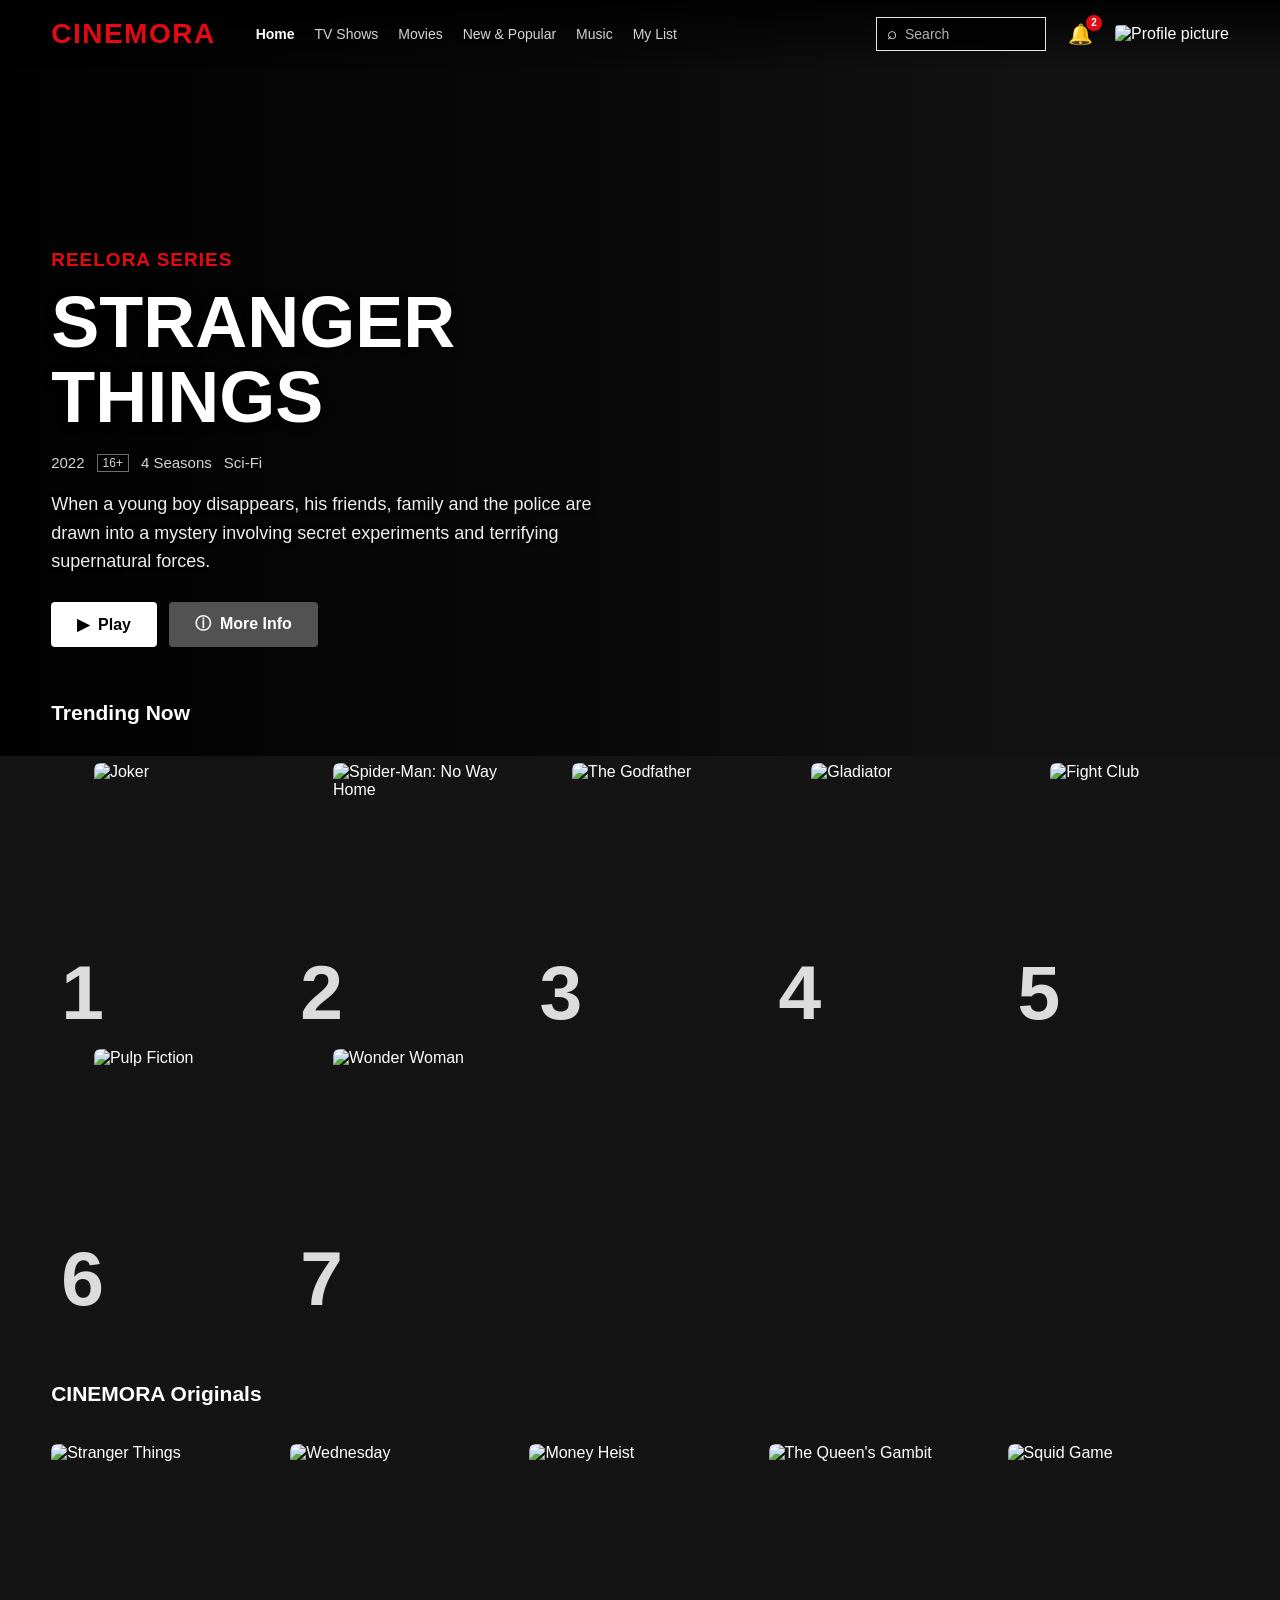
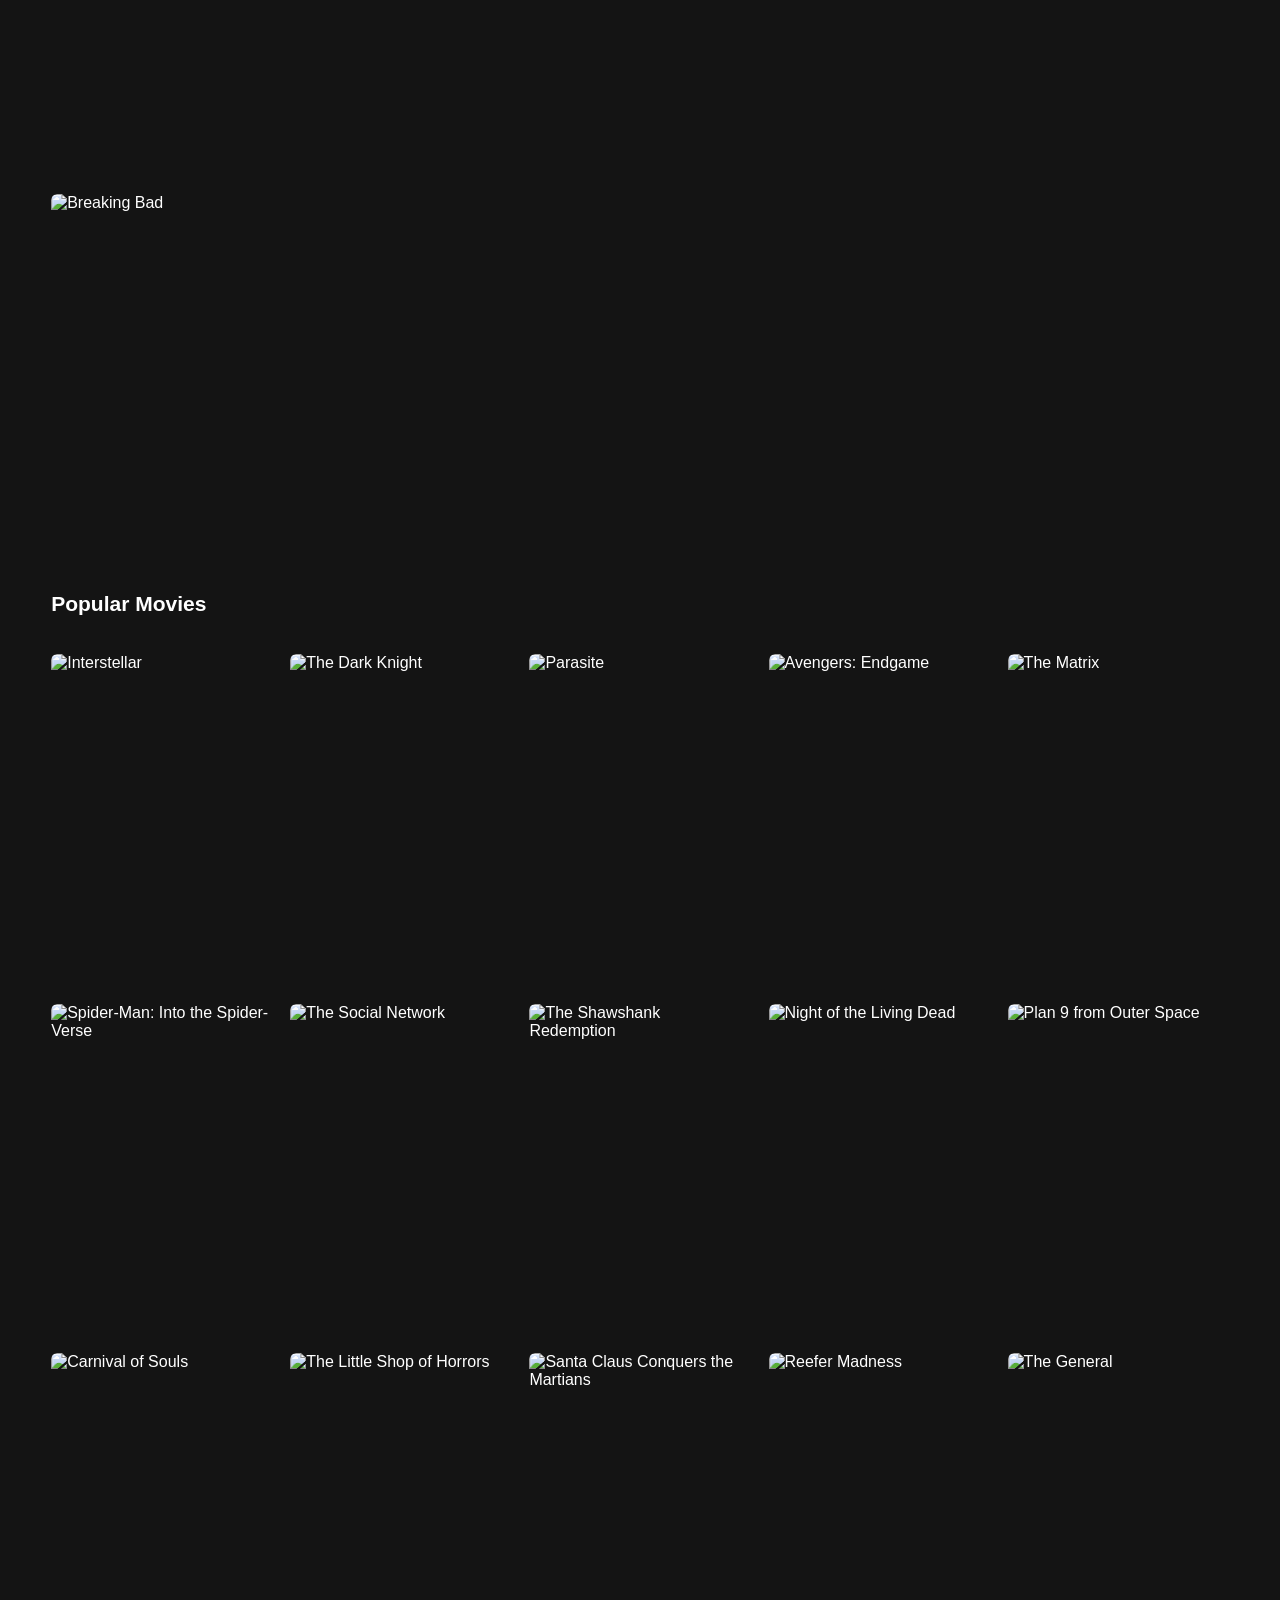
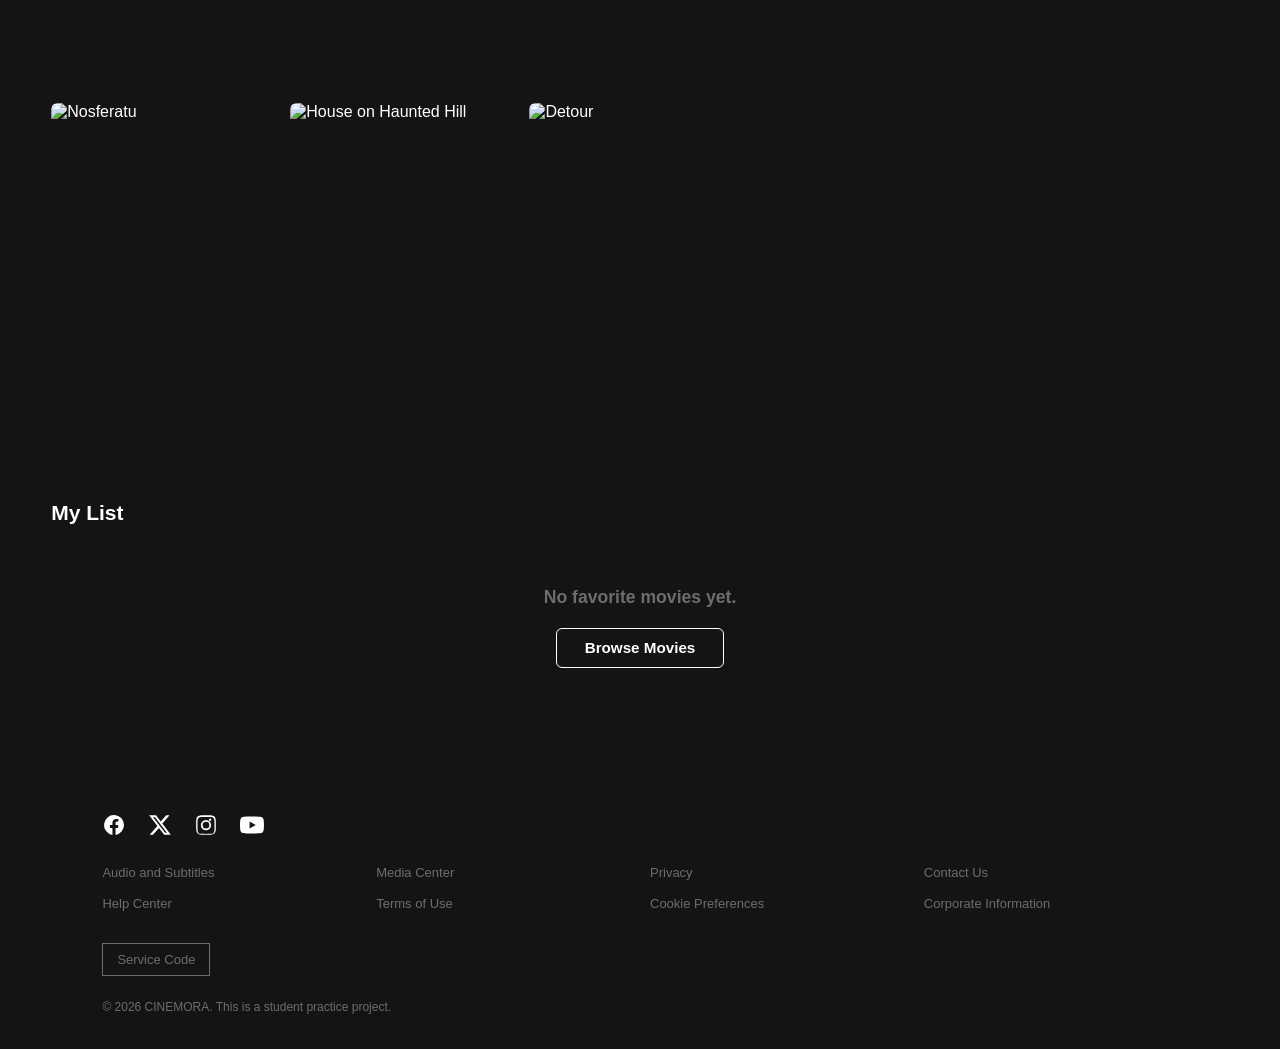
==== index.html @ 4f48812d "Reelora" ====
<!DOCTYPE html>
<html lang="en">
<head>
    <meta charset="UTF-8">
    <meta name="viewport" content="width=device-width, initial-scale=1.0">

    <title>Reelora - Watch TV Shows Online</title>

    <link rel="icon" href="data:image/svg+xml,<svg xmlns='http://www.w3.org/2000/svg' viewBox='0 0 64 64'><rect width='64' height='64' rx='8' fill='%23E50914'/><text x='32' y='46' font-family='Arial,Helvetica,sans-serif' font-size='42' font-weight='bold' fill='%23FFFFFF' text-anchor='middle'>C</text></svg>">
    <link rel="stylesheet" href="assets/css/style.css">
</head>
<body>

    <!-- NAVBAR -->
    <header class="navbar" id="navbar">

        <button class="hamburger" id="hamburger" aria-label="Open menu">&#x2630;</button>

        <a href="index.html" class="logo">
            <span class="logo-name" data-brand="name"></span>
        </a>

        <nav class="nav-links" id="nav-links">
            <a href="#" class="active">Home</a>
            <a href="#tv-shows">TV Shows</a>
            <a href="#movies">Movies</a>
            <a href="#popular">New &amp; Popular</a>
            <a href="music.html">Music</a>
            <a href="favorites.html">My List</a>
        </nav>

        <div class="nav-right">

            <div class="search-box">
                <span>&#x2315;</span>
                <input type="text" placeholder="Search">
            </div>

            <a href="notifications.html" class="icon-btn" id="bell" aria-label="Notifications" title="Notifications">&#x1F514;<span class="notif-dot" hidden></span></a>

            <div class="profile">
                <img src="https://i.pravatar.cc/56?img=12" alt="Profile picture">

                <div class="profile-menu">
                    <div class="profile-name"></div>

                    <a href="profiles.html">Manage Profiles</a>
                    <a href="account.html">Account</a>
                    <a href="#">Help Center</a>
                    <a href="profiles.html?signout=1">Sign Out</a>
                </div>
            </div>

        </div>

    </header>


    <!-- HERO -->
    <section class="hero" style="background-image:
        linear-gradient(to right, rgba(0,0,0,0.95) 0%, rgba(0,0,0,0.6) 45%, rgba(0,0,0,0.1) 80%),
        linear-gradient(to top, #141414 0%, transparent 40%),
        url('https://image.tmdb.org/t/p/original/56v2KjBlU4XaOv9rVYEQypROD7P.jpg');">

        <div class="hero-content">

            <p class="badge">REELORA SERIES</p>

            <h1>STRANGER THINGS</h1>

            <p class="hero-info">
                <span>2022</span>
                <span class="age-chip">16+</span>
                <span>4 Seasons</span>
                <span>Sci-Fi</span>
            </p>

            <p class="hero-description">
                When a young boy disappears, his friends, family and the police
                are drawn into a mystery involving secret experiments and
                terrifying supernatural forces.
            </p>

            <div class="hero-buttons">
                <button class="btn-play" data-id="66732" data-type="tv" data-slug="stranger-things">&#x25B6;&nbsp; Play</button>
                <button class="btn-more" data-id="66732" data-type="tv" data-slug="stranger-things">&#x24D8;&nbsp; More Info</button>
            </div>

        </div>

    </section>


    <!-- CONTENT -->
    <main class="main-content">

        <!-- TRENDING -->
        <section class="movie-section" id="popular">
            <h2>Trending Now</h2>

            <div class="movie-row">
                <div class="rank-card">
                    <span class="rank">1</span>
                    <div class="movie-card" data-id="475557" data-type="movie" data-slug="joker">
                        <img src="https://image.tmdb.org/t/p/w500/udDclJoHjfjb8Ekgsd4FDteOkCU.jpg" alt="Joker">
                        <div class="card-overlay">
                            <div class="card-buttons">
                                <button class="mini-play">&#x25B6;</button>
                                <button class="mini-plus">+</button>
                                <button class="mini-info">&#x24D8;</button>
                            </div>
                            <h4>Joker</h4>
                            <p class="card-meta">2019 &nbsp;&#x00B7;&nbsp; Crime / Drama</p>
                        </div>
                    </div>
                </div>

                <div class="rank-card">
                    <span class="rank">2</span>
                    <div class="movie-card" data-id="634649" data-type="movie" data-slug="spider-man-no-way-home">
                        <img src="https://image.tmdb.org/t/p/w500/1g0dhYtq4irTY1GPXvft6k4YLjm.jpg" alt="Spider-Man: No Way Home">
                        <div class="card-overlay">
                            <div class="card-buttons">
                                <button class="mini-play">&#x25B6;</button>
                                <button class="mini-plus">+</button>
                                <button class="mini-info">&#x24D8;</button>
                            </div>
                            <h4>Spider-Man: No Way Home</h4>
                            <p class="card-meta">2021 &nbsp;&#x00B7;&nbsp; Action / Adventure</p>
                        </div>
                    </div>
                </div>

                <div class="rank-card">
                    <span class="rank">3</span>
                    <div class="movie-card" data-id="238" data-type="movie" data-slug="the-godfather">
                        <img src="https://image.tmdb.org/t/p/w500/3bhkrj58Vtu7enYsRolD1fZdja1.jpg" alt="The Godfather">
                        <div class="card-overlay">
                            <div class="card-buttons">
                                <button class="mini-play">&#x25B6;</button>
                                <button class="mini-plus">+</button>
                                <button class="mini-info">&#x24D8;</button>
                            </div>
                            <h4>The Godfather</h4>
                            <p class="card-meta">1972 &nbsp;&#x00B7;&nbsp; Crime / Drama</p>
                        </div>
                    </div>
                </div>

                <div class="rank-card">
                    <span class="rank">4</span>
                    <div class="movie-card" data-id="98" data-type="movie" data-slug="gladiator">
                        <img src="https://image.tmdb.org/t/p/w500/ty8TGRuvJLPUmAR1H1nRIsgwvim.jpg" alt="Gladiator">
                        <div class="card-overlay">
                            <div class="card-buttons">
                                <button class="mini-play">&#x25B6;</button>
                                <button class="mini-plus">+</button>
                                <button class="mini-info">&#x24D8;</button>
                            </div>
                            <h4>Gladiator</h4>
                            <p class="card-meta">2000 &nbsp;&#x00B7;&nbsp; Action / Drama</p>
                        </div>
                    </div>
                </div>

                <div class="rank-card">
                    <span class="rank">5</span>
                    <div class="movie-card" data-id="550" data-type="movie" data-slug="fight-club">
                        <img src="https://image.tmdb.org/t/p/w500/pB8BM7pdSp6B6Ih7QZ4DrQ3PmJK.jpg" alt="Fight Club">
                        <div class="card-overlay">
                            <div class="card-buttons">
                                <button class="mini-play">&#x25B6;</button>
                                <button class="mini-plus">+</button>
                                <button class="mini-info">&#x24D8;</button>
                            </div>
                            <h4>Fight Club</h4>
                            <p class="card-meta">1999 &nbsp;&#x00B7;&nbsp; Drama</p>
                        </div>
                    </div>
                </div>

                <div class="rank-card">
                    <span class="rank">6</span>
                    <div class="movie-card" data-id="680" data-type="movie" data-slug="pulp-fiction">
                        <img src="https://image.tmdb.org/t/p/w500/d5iIlFn5s0ImszYzBPb8JPIfbXD.jpg" alt="Pulp Fiction">
                        <div class="card-overlay">
                            <div class="card-buttons">
                                <button class="mini-play">&#x25B6;</button>
                                <button class="mini-plus">+</button>
                                <button class="mini-info">&#x24D8;</button>
                            </div>
                            <h4>Pulp Fiction</h4>
                            <p class="card-meta">1994 &nbsp;&#x00B7;&nbsp; Crime / Drama</p>
                        </div>
                    </div>
                </div>

                <div class="rank-card">
                    <span class="rank">7</span>
                    <div class="movie-card" data-id="141052" data-type="movie" data-slug="wonder-woman">
                        <img src="https://image.tmdb.org/t/p/w500/8UlWHLMpgZm9bx6QYh0NFoq67TZ.jpg" alt="Wonder Woman">
                        <div class="card-overlay">
                            <div class="card-buttons">
                                <button class="mini-play">&#x25B6;</button>
                                <button class="mini-plus">+</button>
                                <button class="mini-info">&#x24D8;</button>
                            </div>
                            <h4>Wonder Woman</h4>
                            <p class="card-meta">2017 &nbsp;&#x00B7;&nbsp; Action / Adventure</p>
                        </div>
                    </div>
                </div>
            </div>
        </section>


        <!-- ORIGINALS -->
        <section class="movie-section" id="tv-shows">
            <h2 data-brand="originals"></h2>

            <div class="movie-row">
                <div class="movie-card" data-id="66732" data-type="tv" data-slug="stranger-things">
                    <img src="https://image.tmdb.org/t/p/w500/x2LSRK2Cm7MZhjluni1msVJ3wDF.jpg" alt="Stranger Things">
                    <div class="card-overlay">
                        <div class="card-buttons">
                            <button class="mini-play">&#x25B6;</button>
                            <button class="mini-plus">+</button>
                            <button class="mini-info">&#x24D8;</button>
                        </div>
                        <h4>Stranger Things</h4>
                        <p class="card-meta">Teenage friends discover secrets and monsters in 80s Hawkins.</p>
                    </div>
                </div>

                <div class="movie-card" data-id="119051" data-type="tv" data-slug="wednesday">
                    <img src="https://image.tmdb.org/t/p/w500/9PFonBhy4cQy7Jz20NpMygczOkv.jpg" alt="Wednesday">
                    <div class="card-overlay">
                        <div class="card-buttons">
                            <button class="mini-play">&#x25B6;</button>
                            <button class="mini-plus">+</button>
                            <button class="mini-info">&#x24D8;</button>
                        </div>
                        <h4>Wednesday</h4>
                        <p class="card-meta">Wednesday Addams investigates supernatural mysteries at Nevermore.</p>
                    </div>
                </div>

                <div class="movie-card" data-id="71446" data-type="tv" data-slug="money-heist">
                    <img src="https://image.tmdb.org/t/p/w500/reEMJA1uzscCbkpeRJeTT2bjqUp.jpg" alt="Money Heist">
                    <div class="card-overlay">
                        <div class="card-buttons">
                            <button class="mini-play">&#x25B6;</button>
                            <button class="mini-plus">+</button>
                            <button class="mini-info">&#x24D8;</button>
                        </div>
                        <h4>Money Heist</h4>
                        <p class="card-meta">A criminal mastermind plans the heist of the century.</p>
                    </div>
                </div>

                <div class="movie-card" data-id="82826" data-type="tv" data-slug="the-queens-gambit">
                    <img src="https://image.tmdb.org/t/p/w500/zU0htwkhNvBQdVSIKB9s6hgVeFK.jpg" alt="The Queen's Gambit">
                    <div class="card-overlay">
                        <div class="card-buttons">
                            <button class="mini-play">&#x25B6;</button>
                            <button class="mini-plus">+</button>
                            <button class="mini-info">&#x24D8;</button>
                        </div>
                        <h4>The Queen's Gambit</h4>
                        <p class="card-meta">A chess prodigy rises to fame while battling addiction.</p>
                    </div>
                </div>

                <div class="movie-card" data-id="93405" data-type="tv" data-slug="squid-game">
                    <img src="https://image.tmdb.org/t/p/w500/dDlEmu3EZ0Pgg93K2SVNLCjCSvE.jpg" alt="Squid Game">
                    <div class="card-overlay">
                        <div class="card-buttons">
                            <button class="mini-play">&#x25B6;</button>
                            <button class="mini-plus">+</button>
                            <button class="mini-info">&#x24D8;</button>
                        </div>
                        <h4>Squid Game</h4>
                        <p class="card-meta">Desperate players risk everything in deadly children's games.</p>
                    </div>
                </div>

                <div class="movie-card" data-id="1396" data-type="tv" data-slug="breaking-bad">
                    <img src="https://image.tmdb.org/t/p/w500/ggFHVNu6YYI5L9pCfOacjizRGt.jpg" alt="Breaking Bad">
                    <div class="card-overlay">
                        <div class="card-buttons">
                            <button class="mini-play">&#x25B6;</button>
                            <button class="mini-plus">+</button>
                            <button class="mini-info">&#x24D8;</button>
                        </div>
                        <h4>Breaking Bad</h4>
                        <p class="card-meta">A chemistry teacher turns to cooking crystal meth.</p>
                    </div>
                </div>
            </div>
        </section>


        <!-- MOVIES -->
        <section class="movie-section" id="movies">
            <h2>Popular Movies</h2>

            <div class="movie-row">
                <div class="movie-card" data-id="157336" data-type="movie" data-slug="interstellar">
                    <img src="https://image.tmdb.org/t/p/w500/gEU2QniE6E77NI6lCU6MxlNBvIx.jpg" alt="Interstellar">
                    <div class="card-overlay">
                        <div class="card-buttons">
                            <button class="mini-play">&#x25B6;</button>
                            <button class="mini-plus">+</button>
                            <button class="mini-info">&#x24D8;</button>
                        </div>
                        <h4>Interstellar</h4>
                        <p class="card-meta">2014 &nbsp;&#x00B7;&nbsp; Sci-Fi / Drama</p>
                    </div>
                </div>

                <div class="movie-card" data-id="155" data-type="movie" data-slug="the-dark-knight">
                    <img src="https://image.tmdb.org/t/p/w500/qJ2tW6WMUDux911r6m7haRef0WH.jpg" alt="The Dark Knight">
                    <div class="card-overlay">
                        <div class="card-buttons">
                            <button class="mini-play">&#x25B6;</button>
                            <button class="mini-plus">+</button>
                            <button class="mini-info">&#x24D8;</button>
                        </div>
                        <h4>The Dark Knight</h4>
                        <p class="card-meta">2008 &nbsp;&#x00B7;&nbsp; Action / Crime</p>
                    </div>
                </div>

                <div class="movie-card" data-id="496243" data-type="movie" data-slug="parasite">
                    <img src="https://image.tmdb.org/t/p/w500/7IiTTgloJzvGI1TAYymCfbfl3vT.jpg" alt="Parasite">
                    <div class="card-overlay">
                        <div class="card-buttons">
                            <button class="mini-play">&#x25B6;</button>
                            <button class="mini-plus">+</button>
                            <button class="mini-info">&#x24D8;</button>
                        </div>
                        <h4>Parasite</h4>
                        <p class="card-meta">2019 &nbsp;&#x00B7;&nbsp; Thriller / Comedy</p>
                    </div>
                </div>

                <div class="movie-card" data-id="299534" data-type="movie" data-slug="avengers-endgame">
                    <img src="https://image.tmdb.org/t/p/w500/or06FN3Dka5tukK1e9sl16pB3iy.jpg" alt="Avengers: Endgame">
                    <div class="card-overlay">
                        <div class="card-buttons">
                            <button class="mini-play">&#x25B6;</button>
                            <button class="mini-plus">+</button>
                            <button class="mini-info">&#x24D8;</button>
                        </div>
                        <h4>Avengers: Endgame</h4>
                        <p class="card-meta">2019 &nbsp;&#x00B7;&nbsp; Action / Adventure</p>
                    </div>
                </div>

                <div class="movie-card" data-id="603" data-type="movie" data-slug="the-matrix">
                    <img src="https://image.tmdb.org/t/p/w500/f89U3ADr1oiB1s9GkdPOEpXUk5H.jpg" alt="The Matrix">
                    <div class="card-overlay">
                        <div class="card-buttons">
                            <button class="mini-play">&#x25B6;</button>
                            <button class="mini-plus">+</button>
                            <button class="mini-info">&#x24D8;</button>
                        </div>
                        <h4>The Matrix</h4>
                        <p class="card-meta">1999 &nbsp;&#x00B7;&nbsp; Sci-Fi / Action</p>
                    </div>
                </div>

                <div class="movie-card" data-id="324857" data-type="movie" data-slug="spider-man-into-the-spider-verse">
                    <img src="https://image.tmdb.org/t/p/w500/iiZZdoQBEYBv6id8su7ImL0oCbD.jpg" alt="Spider-Man: Into the Spider-Verse">
                    <div class="card-overlay">
                        <div class="card-buttons">
                            <button class="mini-play">&#x25B6;</button>
                            <button class="mini-plus">+</button>
                            <button class="mini-info">&#x24D8;</button>
                        </div>
                        <h4>Spider-Man: Into the Spider-Verse</h4>
                        <p class="card-meta">2018 &nbsp;&#x00B7;&nbsp; Animation</p>
                    </div>
                </div>

                <div class="movie-card" data-id="37799" data-type="movie" data-slug="the-social-network">
                    <img src="https://image.tmdb.org/t/p/w500/n0ybibhJtQ5icDqTp8eRytcIHJx.jpg" alt="The Social Network">
                    <div class="card-overlay">
                        <div class="card-buttons">
                            <button class="mini-play">&#x25B6;</button>
                            <button class="mini-plus">+</button>
                            <button class="mini-info">&#x24D8;</button>
                        </div>
                        <h4>The Social Network</h4>
                        <p class="card-meta">2010 &nbsp;&#x00B7;&nbsp; Drama</p>
                    </div>
                </div>

                <div class="movie-card" data-id="278" data-type="movie" data-slug="the-shawshank-redemption">
                    <img src="https://image.tmdb.org/t/p/w500/q6y0Go1tsGEsmtFryDOJo3dEmqu.jpg" alt="The Shawshank Redemption">
                    <div class="card-overlay">
                        <div class="card-buttons">
                            <button class="mini-play">&#x25B6;</button>
                            <button class="mini-plus">+</button>
                            <button class="mini-info">&#x24D8;</button>
                        </div>
                        <h4>The Shawshank Redemption</h4>
                        <p class="card-meta">1994 &nbsp;&#x00B7;&nbsp; Drama</p>
                    </div>
                </div>

                <div class="movie-card" data-type="movie" data-slug="night-of-the-living-dead" data-archive="notld_201610">
                    <img src="https://archive.org/services/img/notld_201610" alt="Night of the Living Dead">
                    <div class="card-overlay">
                        <div class="card-buttons">
                            <button class="mini-play">&#x25B6;</button>
                            <button class="mini-plus">+</button>
                            <button class="mini-info">&#x24D8;</button>
                        </div>
                        <h4>Night of the Living Dead</h4>
                        <p class="card-meta">1968 &nbsp;&#x00B7;&nbsp; Horror</p>
                    </div>
                </div>

                <div class="movie-card" data-type="movie" data-slug="plan-9-from-outer-space" data-archive="plan-9-from-outer-space_zomboo">
                    <img src="https://archive.org/services/img/plan-9-from-outer-space_zomboo" alt="Plan 9 from Outer Space">
                    <div class="card-overlay">
                        <div class="card-buttons">
                            <button class="mini-play">&#x25B6;</button>
                            <button class="mini-plus">+</button>
                            <button class="mini-info">&#x24D8;</button>
                        </div>
                        <h4>Plan 9 from Outer Space</h4>
                        <p class="card-meta">1959 &nbsp;&#x00B7;&nbsp; Horror / Sci-Fi</p>
                    </div>
                </div>

                <div class="movie-card" data-type="movie" data-slug="carnival-of-souls" data-archive="CarnivalOfSouls720p1962">
                    <img src="https://archive.org/services/img/CarnivalOfSouls720p1962" alt="Carnival of Souls">
                    <div class="card-overlay">
                        <div class="card-buttons">
                            <button class="mini-play">&#x25B6;</button>
                            <button class="mini-plus">+</button>
                            <button class="mini-info">&#x24D8;</button>
                        </div>
                        <h4>Carnival of Souls</h4>
                        <p class="card-meta">1962 &nbsp;&#x00B7;&nbsp; Horror</p>
                    </div>
                </div>

                <div class="movie-card" data-type="movie" data-slug="little-shop-of-horrors" data-archive="TheLittleShopOfHorrors1960_765">
                    <img src="https://archive.org/services/img/TheLittleShopOfHorrors1960_765" alt="The Little Shop of Horrors">
                    <div class="card-overlay">
                        <div class="card-buttons">
                            <button class="mini-play">&#x25B6;</button>
                            <button class="mini-plus">+</button>
                            <button class="mini-info">&#x24D8;</button>
                        </div>
                        <h4>The Little Shop of Horrors</h4>
                        <p class="card-meta">1960 &nbsp;&#x00B7;&nbsp; Comedy / Horror</p>
                    </div>
                </div>

                <div class="movie-card" data-type="movie" data-slug="santa-claus-conquers-the-martians" data-archive="santa-claus-conquers-the-martians-1964-by-nicholas-webster">
                    <img src="https://archive.org/services/img/santa-claus-conquers-the-martians-1964-by-nicholas-webster" alt="Santa Claus Conquers the Martians">
                    <div class="card-overlay">
                        <div class="card-buttons">
                            <button class="mini-play">&#x25B6;</button>
                            <button class="mini-plus">+</button>
                            <button class="mini-info">&#x24D8;</button>
                        </div>
                        <h4>Santa Claus Conquers the Martians</h4>
                        <p class="card-meta">1964 &nbsp;&#x00B7;&nbsp; Comedy / Sci-Fi</p>
                    </div>
                </div>

                <div class="movie-card" data-type="movie" data-slug="reefer-madness" data-archive="reefer-madness-1936-by-louis-j.-gasnier">
                    <img src="https://archive.org/services/img/reefer-madness-1936-by-louis-j.-gasnier" alt="Reefer Madness">
                    <div class="card-overlay">
                        <div class="card-buttons">
                            <button class="mini-play">&#x25B6;</button>
                            <button class="mini-plus">+</button>
                            <button class="mini-info">&#x24D8;</button>
                        </div>
                        <h4>Reefer Madness</h4>
                        <p class="card-meta">1936 &nbsp;&#x00B7;&nbsp; Drama</p>
                    </div>
                </div>

                <div class="movie-card" data-type="movie" data-slug="the-general" data-archive="TheGeneral720p1926">
                    <img src="https://archive.org/services/img/TheGeneral720p1926" alt="The General">
                    <div class="card-overlay">
                        <div class="card-buttons">
                            <button class="mini-play">&#x25B6;</button>
                            <button class="mini-plus">+</button>
                            <button class="mini-info">&#x24D8;</button>
                        </div>
                        <h4>The General</h4>
                        <p class="card-meta">1926 &nbsp;&#x00B7;&nbsp; Comedy / Action</p>
                    </div>
                </div>

                <div class="movie-card" data-type="movie" data-slug="nosferatu" data-archive="nosferatu_201907">
                    <img src="https://archive.org/services/img/nosferatu_201907" alt="Nosferatu">
                    <div class="card-overlay">
                        <div class="card-buttons">
                            <button class="mini-play">&#x25B6;</button>
                            <button class="mini-plus">+</button>
                            <button class="mini-info">&#x24D8;</button>
                        </div>
                        <h4>Nosferatu</h4>
                        <p class="card-meta">1922 &nbsp;&#x00B7;&nbsp; Horror</p>
                    </div>
                </div>

                <div class="movie-card" data-type="movie" data-slug="house-on-haunted-hill" data-archive="houseonhauntedhill_201907">
                    <img src="https://archive.org/services/img/houseonhauntedhill_201907" alt="House on Haunted Hill">
                    <div class="card-overlay">
                        <div class="card-buttons">
                            <button class="mini-play">&#x25B6;</button>
                            <button class="mini-plus">+</button>
                            <button class="mini-info">&#x24D8;</button>
                        </div>
                        <h4>House on Haunted Hill</h4>
                        <p class="card-meta">1959 &nbsp;&#x00B7;&nbsp; Horror / Thriller</p>
                    </div>
                </div>

                <div class="movie-card" data-type="movie" data-slug="detour" data-archive="detour-1945_202310">
                    <img src="https://archive.org/services/img/detour-1945_202310" alt="Detour">
                    <div class="card-overlay">
                        <div class="card-buttons">
                            <button class="mini-play">&#x25B6;</button>
                            <button class="mini-plus">+</button>
                            <button class="mini-info">&#x24D8;</button>
                        </div>
                        <h4>Detour</h4>
                        <p class="card-meta">1945 &nbsp;&#x00B7;&nbsp; Film-Noir</p>
                    </div>
                </div>
            </div>
        </section>


        <!-- CONTINUE WATCHING -->
        <section class="movie-section" id="continue-watching" hidden>
            <h2>Continue Watching</h2>

            <div class="movie-row" id="continue-watching-row"></div>
        </section>


        <!-- MY LIST -->
        <section class="movie-section" id="my-list">
            <h2>My List</h2>

            <div class="movie-row" id="my-list-row" hidden></div>

            <div class="my-list-empty" id="my-list-empty" hidden>
                <p class="search-status">No favorite movies yet.</p>
                <a class="btn-browse" href="#">Browse Movies</a>
            </div>
        </section>


        <!-- SEARCH RESULTS -->
        <section class="movie-section" id="search-results" hidden>
            <h2>Search Results</h2>

            <div class="search-filters" id="search-filters" hidden></div>

            <div class="movie-row" id="search-results-row"></div>

            <div class="row-skeleton" id="search-skeleton" hidden></div>

            <div class="my-list-empty" id="search-empty" hidden>
                <span class="search-empty-icon">&#x1F50D;</span>
                <p class="search-status" id="search-status"></p>
                <p id="search-empty-hint">Try a different title or a shorter keyword.</p>
                <button class="btn-browse" id="search-clear" type="button">Clear Search</button>
            </div>
        </section>

    </main>


    <!-- MOVIE DETAILS -->
    <div class="modal-backdrop" id="modal" hidden>
        <div class="modal" role="dialog" aria-modal="true" aria-label="Movie details">

            <button class="modal-close" id="modal-close" aria-label="Close">&#x2715;</button>

            <div class="modal-hero" id="modal-hero">
                <img id="modal-backdrop" src="" alt="Movie backdrop">

                <div class="modal-hero-shade">
                    <h3 id="modal-title"></h3>
                    <div class="modal-actions">
                        <button class="btn-fav" id="modal-fav">&#x2661;&nbsp; My List</button>
                    </div>
                </div>
            </div>

            <div class="modal-status" id="modal-status" hidden>
                <div class="spinner"></div>
                <p>Loading movie details...</p>
            </div>

            <div class="modal-error" id="modal-error" hidden>
                <p>We could not load the movie details right now.</p>
                <button class="btn-retry" id="modal-retry">Try Again</button>
            </div>

            <div class="modal-body">
                <p class="modal-meta" id="modal-meta"></p>
                <p class="modal-description" id="modal-description"></p>

                <ul class="modal-facts">
                    <li><strong>Genre:</strong> <span id="modal-genre"></span></li>
                    <li><strong>Cast:</strong> <span id="modal-cast"></span></li>
                    <li><strong>Director:</strong> <span id="modal-director"></span></li>
                    <li><strong>Language:</strong> <span id="modal-language"></span></li>
                    <li><strong>Rating:</strong> <span id="modal-rating"></span></li>
                </ul>
            </div>

            <div class="trailer-section" id="trailer-section">
                <h4 class="trailer-title">Trailer</h4>

                <button class="trailer-box" id="trailer-box" type="button" aria-label="Play trailer">
                    <img class="trailer-poster" id="trailer-poster" src="" alt="Trailer preview">
                    <span class="trailer-play">&#x25B6;</span>
                    <span class="trailer-label">Play Trailer</span>
                </button>

                <iframe class="trailer-frame" id="trailer-frame"
                    src=""
                    allow="accelerometer; autoplay; clipboard-write; encrypted-media; gyroscope; picture-in-picture"
                    allowfullscreen>
                </iframe>

                <button class="btn-watch" id="watch-btn">&#x25B6;&nbsp; Watch Movie</button>
                <button class="btn-watch btn-comments" id="comments-btn">&#x1F4AC;&nbsp; Comments</button>
                <p class="player-unavailable" id="movie-unavailable" hidden>Full movie currently unavailable.</p>
            </div>

        </div>
    </div>

    <!-- MOVIE PLAYER -->
    <div class="player-backdrop" id="player" hidden>
        <div class="player-box">

            <div class="player-topbar">
                <button class="player-back" id="player-back" aria-label="Back to movie details">&#x2190;</button>
                <span class="player-title" id="player-title"></span>
                <button class="player-close" id="player-close" aria-label="Close player">&#x2715;</button>
            </div>

            <div class="player-stage">
                <video id="player-video" class="player-video" playsinline></video>

                <div class="player-controls" id="player-controls">
                    <button id="ctrl-play" class="player-btn" aria-label="Play or pause">&#x23F8;</button>
                    <span id="ctrl-time" class="player-time">0:00</span>
                    <input id="ctrl-seek" class="player-seek" type="range" value="0" min="0" max="100" step="0.1" aria-label="Seek">
                    <input id="ctrl-vol" class="player-vol" type="range" value="1" min="0" max="1" step="0.05" aria-label="Volume">
                    <button id="ctrl-mute" class="player-btn" aria-label="Mute">&#x1F50A;</button>
                    <button id="ctrl-full" class="player-btn" aria-label="Fullscreen">&#x26F6;</button>
                </div>

                <div class="player-unavailable" id="player-unavailable" hidden>
                    <p>Full movie currently unavailable.</p>
                </div>
            </div>

        </div>
    </div>


    <!-- FOOTER -->
    <footer class="footer">

        <div class="social-icons">
            <a href="#" aria-label="Facebook">
                <svg viewBox="0 0 24 24"><path d="M22 12a10 10 0 1 0-11.56 9.88v-6.99H7.9V12h2.54V9.8c0-2.5 1.49-3.89 3.77-3.89 1.09 0 2.23.2 2.23.2v2.46h-1.26c-1.24 0-1.63.77-1.63 1.56V12h2.78l-.44 2.89h-2.34v6.99A10 10 0 0 0 22 12z"/></svg>
            </a>
            <a href="#" aria-label="X">
                <svg viewBox="0 0 24 24"><path d="M18.24 2.25h3.31l-7.23 8.26L22.83 21.75h-6.66l-5.22-6.82-5.97 6.82H1.66l7.73-8.84L1.17 2.25h6.83l4.71 6.23 5.53-6.23zm-1.16 17.52h1.83L7.01 4.13H5.05l12.03 15.64z"/></svg>
            </a>
            <a href="#" aria-label="Instagram">
                <svg viewBox="0 0 24 24"><path d="M12 2.16c3.2 0 3.58.01 4.85.07 3.25.15 4.77 1.69 4.92 4.92.06 1.27.07 1.65.07 4.85s-.01 3.58-.07 4.85c-.15 3.23-1.66 4.77-4.92 4.92-1.27.06-1.65.07-4.85.07s-3.58-.01-4.85-.07c-3.26-.15-4.77-1.7-4.92-4.92C2.17 15.58 2.16 15.2 2.16 12s.01-3.58.07-4.85C2.38 3.92 3.9 2.38 7.15 2.23 8.42 2.17 8.8 2.16 12 2.16zm0 1.8c-3.15 0-3.5.01-4.74.07-2.43.11-3.55 1.23-3.66 3.66-.05 1.24-.07 1.59-.07 4.74s.02 3.5.07 4.74c.11 2.42 1.22 3.55 3.66 3.66 1.24.05 1.59.07 4.74.07s3.5-.02 4.74-.07c2.43-.11 3.55-1.23 3.66-3.66.05-1.24.07-1.59.07-4.74s-.02-3.5-.07-4.74c-.11-2.42-1.24-3.55-3.66-3.66zm0 3.06a5.13 5.13 0 1 1 0 10.26 5.13 5.13 0 0 1 0-10.26zm0 8.46a3.33 3.33 0 1 0 0-6.66 3.33 3.33 0 0 0 0 6.66zm5.34-8.67a1.2 1.2 0 1 1-2.4 0 1.2 1.2 0 0 1 2.4 0z"/></svg>
            </a>
            <a href="#" aria-label="YouTube">
                <svg viewBox="0 0 24 24"><path d="M23.5 6.19a3.02 3.02 0 0 0-2.12-2.14C19.5 3.55 12 3.55 12 3.55s-7.5 0-9.38.5A3.02 3.02 0 0 0 .5 6.19C0 8.07 0 12 0 12s0 3.93.5 5.81a3.02 3.02 0 0 0 2.12 2.14c1.88.5 9.38.5 9.38.5s7.5 0 9.38-.5a3.02 3.02 0 0 0 2.12-2.14C24 15.93 24 12 24 12s0-3.93-.5-5.81zM9.6 15.6V8.4l6.2 3.6-6.2 3.6z"/></svg>
            </a>
        </div>

        <div class="footer-links">
            <a href="#">Audio and Subtitles</a>
            <a href="#">Media Center</a>
            <a href="#">Privacy</a>
            <a href="#">Contact Us</a>
            <a href="#">Help Center</a>
            <a href="#">Terms of Use</a>
            <a href="#">Cookie Preferences</a>
            <a href="#">Corporate Information</a>
        </div>

        <button class="service-code">Service Code</button>

        <p class="copyright" data-brand="copyright"></p>

    </footer>


    <script src="assets/js/config.local.js"></script>
    <script src="assets/js/config.js"></script>
    <script src="assets/js/branding.js"></script>
    <script src="assets/js/api.js"></script>
    <script src="assets/js/archive.js"></script>
    <script src="assets/js/movies.js"></script>
    <script src="assets/js/favorites.js"></script>
    <script src="assets/js/continue.js"></script>
    <script src="assets/js/profile.js"></script>
    <script src="assets/js/main.js"></script>
</body>
</html>
---- assets/css/style.css ----
/* ============ VARIABLES & RESET ============ */

:root {
    --bg: #141414;
    --bg-soft: #181818;
    --bg-hover: #1f1f1f;
    --red: #e50914;
    --red-dark: #b20710;
    --text: #ffffff;
    --text-soft: #d5d5d5;
    --muted: #6d6d6e;
}

* {
    margin: 0;
    padding: 0;
    box-sizing: border-box;
}

html {
    scroll-behavior: smooth;
}

body {
    background-color: var(--bg);
    color: var(--text);
    font-family: 'Helvetica Neue', Helvetica, Arial, sans-serif;

    overflow-x: hidden;
}

a {
    text-decoration: none;
    color: inherit;
}

button {
    font-family: inherit;
    cursor: pointer;
}


/* ============ NAVBAR ============ */

.navbar {
    position: fixed;
    top: 0;
    left: 0;
    width: 100%;
    height: 68px;

    display: flex;
    align-items: center;
    gap: 30px;

    padding: 0 4%;

    background: linear-gradient(to bottom, rgba(0, 0, 0, 0.85), rgba(0, 0, 0, 0));
    transition: background-color 0.35s ease;

    z-index: 1000;
}

.navbar.scrolled {
    background-color: var(--bg);
    background-image: none;
}

.logo img {
    height: 30px;
    display: block;
}

.logo-name {
    font-size: 28px;
    font-weight: 800;
    line-height: 1;
    letter-spacing: 1.5px;
    color: #e50914;
    display: block;
    white-space: nowrap;
}

/* Hamburger */
.hamburger {
    display: none;

    border: none;
    background: none;

    color: var(--text);
    font-size: 26px;
    line-height: 1;
}


/* Nav links */

.nav-links {
    display: flex;
    align-items: center;
    gap: 20px;
    margin-left: 10px;
}

.nav-links a {
    font-size: 14px;
    color: var(--text-soft);
    transition: color 0.25s ease;
}

.nav-links a:hover,
.nav-links a.active {
    color: var(--text);
    font-weight: 600;
}


/* Right side */

.nav-right {
    display: flex;
    align-items: center;
    gap: 22px;

    margin-left: auto;
}

.search-box {
    display: flex;
    align-items: center;

    border: 1px solid rgba(255, 255, 255, 0.9);
    background-color: rgba(0, 0, 0, 0.75);

    padding: 6px 10px;
}

.search-box span {
    font-size: 17px;
    margin-right: 8px;
}

.search-box input {
    width: 130px;
    border: none;
    outline: none;
    background: transparent;
    color: var(--text);
    font-size: 14px;
}

.search-box input::placeholder {
    color: #b3b3b3;
}

.search-status {
    color: var(--muted);
    font-size: 15px;
    padding: 10px 0 20px;
}

/* Empty "My List" state */
.my-list-empty {
    text-align: center;
    padding: 3rem 1rem;
}

.my-list-empty .search-status {
    padding: 0;
    font-size: 1.1rem;
    font-weight: 600;
}

.btn-browse {
    display: inline-block;
    margin-top: 1.25rem;
    padding: 0.65rem 1.75rem;
    border: 1px solid var(--text);
    border-radius: 6px;
    background: var(--brand);
    color: var(--text);
    font-weight: 600;
    font-size: 0.95rem;
    cursor: pointer;
    text-decoration: none;
    transition: background 0.2s;
}

.btn-browse:hover {
    background: #e40f26;
}

/* Search filters (All / Movies / TV / genres) */
.search-filters {
    display: flex;
    flex-wrap: wrap;
    gap: 8px;
    margin: 4px 0 4px;
}

.search-filter {
    padding: 6px 14px;
    border: 1px solid #444;
    border-radius: 999px;
    background: transparent;
    color: #ccc;
    font-size: 13px;
    cursor: pointer;
    transition: background-color 0.2s, border-color 0.2s, color 0.2s;
}

.search-filter:hover {
    border-color: var(--text);
    color: var(--text);
}

.search-filter.active {
    background: var(--brand);
    border-color: var(--brand);
    color: #fff;
}

/* Skeleton loading cards */
.row-skeleton {
    display: grid;
    grid-template-columns: repeat(auto-fill, minmax(clamp(140px, 17vw, 280px), 1fr));
    gap: clamp(10px, 1.4vw, 18px);
    padding: 24px 0;
}

.row-skeleton[hidden] {
    display: none;
}

.skeleton-card {
    aspect-ratio: 2 / 3;
    border-radius: 6px;
    background: linear-gradient(90deg, #222 25%, #2d2d2d 50%, #222 75%);
    background-size: 200% 100%;
    animation: shimmer 1.3s linear infinite;
}

@keyframes shimmer {
    from { background-position: 200% 0; }
    to { background-position: -200% 0; }
}

/* Search empty state */
.search-empty-icon {
    display: block;
    font-size: 42px;
    line-height: 1;
    margin-bottom: 10px;
}

.icon-btn {
    position: relative;
    border: none;
    background: none;
    font-size: 20px;
    color: var(--text);
}

.icon-btn .notif-dot {
    position: absolute;
    top: -7px;
    right: -9px;

    min-width: 16px;
    height: 16px;

    padding: 0 4px;

    background-color: var(--red);
    color: #fff;

    border-radius: 50%;
    font-size: 10px;
    font-weight: 700;
    line-height: 16px;
    text-align: center;
}

.icon-btn .notif-dot[hidden] {
    display: none;
}


/* Profile dropdown */

.profile {
    position: relative;
    cursor: pointer;
}

.profile > img {
    width: 34px;
    height: 34px;
    border-radius: 4px;
}

.profile-menu {
    display: none;

    position: absolute;
    top: 48px;
    right: 0;

    min-width: 200px;

    padding: 8px 0;

    background-color: var(--bg-soft);
    border: 1px solid #3a3a3a;
    box-shadow: 0 8px 20px rgba(0, 0, 0, 0.6);

    font-size: 13px;
}

.profile::after {
    content: "";
    display: block;

    position: absolute;
    top: 34px;
    left: 0;

    width: 100%;
    height: 18px;
}

.profile:hover .profile-menu {
    display: block;
}

.profile.open .profile-menu {
    display: block;
}

.profile-menu .profile-name {
    display: flex;
    align-items: center;
    gap: 10px;

    padding: 10px 15px;

    color: var(--text);
    border-bottom: 1px solid #3a3a3a;

    padding-bottom: 16px;
}

.profile-menu .profile-name img {
    width: 30px;
    height: 30px;
    border-radius: 4px;
}

.profile-menu a {
    display: block;
    padding: 12px 15px;
    color: var(--text-soft);
}

.profile-menu a:hover {
    color: var(--text);
    text-decoration: underline;
}


/* ============ HERO ============ */

.hero {
    min-height: clamp(520px, 84vh, 860px);

    display: flex;
    align-items: center;

    padding: 110px 4% 60px;

    background-size: cover;
    background-position: center top;
}

.hero-content {
    max-width: 560px;
    margin-top: 90px;
}

.badge {
    color: var(--red);
    font-size: clamp(15px, 1.8vw, 19px);
    font-weight: 700;
    letter-spacing: 1px;
    margin-bottom: 14px;
}

.hero h1 {
    font-size: clamp(34px, 6.5vw, 72px);
    line-height: 1.05;
    margin-bottom: 18px;
    text-shadow: 0 2px 10px rgba(0, 0, 0, 0.6);
}

.hero-info {
    display: flex;
    align-items: center;
    gap: 12px;

    font-size: 15px;
    color: var(--text-soft);

    margin-bottom: 18px;
}

.hero-info .age-chip {
    border: 1px solid var(--muted);
    padding: 1px 5px;
    font-size: 12px;
    background: rgba(0, 0, 0, 0.5);
}

.hero-description {
    font-size: clamp(14px, 1.5vw, 18px);
    line-height: 1.6;
    color: #eeeeee;
    text-shadow: 0 1px 4px rgba(0, 0, 0, 0.8);
}

.hero-buttons {
    display: flex;
    gap: 12px;
    margin-top: 26px;
}

.hero-buttons button {
    display: inline-flex;
    align-items: center;

    border: none;
    border-radius: 4px;

    padding: 12px 26px;

    font-size: 16px;
    font-weight: 600;

    transition: background-color 0.2s ease, transform 0.1s ease;
}

.hero-buttons button:active {
    transform: scale(0.97);
}

.btn-play {
    background-color: var(--text);
    color: #000;
}

.btn-play:hover {
    background-color: #d8d8d8;
}

.btn-more {
    background-color: rgba(109, 109, 110, 0.75);
    color: var(--text);
}

.btn-more:hover {
    background-color: rgba(109, 109, 110, 0.5);
}


/* ============ CONTENT SECTIONS ============ */

.main-content {
    position: relative;
    z-index: 2;

    margin-top: -55px;
}

.movie-section {
    margin-bottom: 42px;
    padding: 0 4%;
}

.movie-section h2 {
    font-size: 21px;
    font-weight: 700;
    margin-bottom: 14px;
}

.movie-row {
    display: grid;
    grid-template-columns: repeat(auto-fill, minmax(clamp(140px, 17vw, 280px), 1fr));
    gap: clamp(10px, 1.4vw, 18px);

    padding: 24px 0;
}

.movie-row[hidden] {
    display: none;
}


/* ============ MOVIE CARD ============ */

.movie-card {
    width: 100%;
    min-width: 0;

    position: relative;

    overflow: hidden;
    border-radius: 6px;

    cursor: pointer;
}

.movie-card img {
    display: block;

    width: 100%;
    height: auto;
    aspect-ratio: 2 / 3;

    object-fit: cover;
    border-radius: 6px;

    transition: transform 0.35s ease, filter 0.35s ease;
}

.movie-card:hover img {
    transform: scale(1.09);
}

.movie-card:hover img {
    filter: brightness(0.55);
}

/* Continue Watching progress bar (bottom of the poster) */
.cw-track {
    position: absolute;
    left: 0;
    right: 0;
    bottom: 0;
    height: 4px;
    background: rgba(255, 255, 255, 0.3);
    z-index: 3;
}

.cw-track i {
    display: block;
    height: 100%;
    width: 0;
    background: var(--brand);
}

/* Overlay shown on hover */
.card-overlay {
    position: absolute;
    inset: 0;

    display: flex;
    flex-direction: column;
    justify-content: flex-end;

    padding: 14px;

    opacity: 0;

    background: linear-gradient(to top, rgba(0, 0, 0, 0.95) 0%, rgba(0, 0, 0, 0.25) 70%, transparent 100%);

    transition: opacity 0.3s ease;
}

.movie-card:hover .card-overlay {
    opacity: 1;
}

.card-buttons {
    display: flex;
    gap: 8px;
    margin-bottom: 12px;
}

.mini-play,
.mini-plus,
.mini-info {
    width: 34px;
    height: 34px;

    display: flex;
    align-items: center;
    justify-content: center;

    border: 1px solid rgba(255, 255, 255, 0.6);
    border-radius: 50%;

    background: rgba(20, 20, 20, 0.75);
    color: var(--text);

    font-size: 14px;

    transition: background-color 0.2s ease, border-color 0.2s ease;
}

.mini-play {
    background: var(--text);
    color: #000;
    border-color: var(--text);
}

.mini-play:hover {
    background: #d8d8d8;
}

.mini-plus:hover,
.mini-info:hover {
    background: rgba(20, 20, 20, 1);
    border-color: var(--text);
}

/* Favorite heart state */
.mini-plus.favorited {
    color: #e50914;
    border-color: #e50914;
}

.mini-plus.favorited:hover {
    background: rgba(20, 20, 20, 1);
    border-color: #e50914;
}

.card-overlay h4 {
    font-size: 15px;
    margin-bottom: 6px;
}

.card-meta {
    font-size: 12px;
    color: #b3b3b3;
    line-height: 1.4;
}


/* Rank cards (trending) */

.rank-card {
    display: flex;
    align-items: flex-end;
    gap: 0;

    width: 100%;
    min-width: 0;
}

.rank {
    flex: 0 0 auto;
    min-width: 0;

    font-size: clamp(40px, 6vw, 105px);
    font-weight: 800;
    line-height: 1;

    color: rgba(255, 255, 255, 0.85);

    transform: translateX(10px);
    z-index: 1;
}

.rank-card .movie-card {
    flex: 1 1 auto;
    min-width: 0;
}


/* ============ FOOTER ============ */

.footer {
    padding: 55px 8% 35px;

    color: var(--muted);
}

.social-icons {
    display: flex;
    gap: 22px;
    margin-bottom: 28px;
}

.social-icons a {
    width: 24px;
    height: 24px;

    color: var(--text);
}

.social-icons svg {
    width: 100%;
    height: 100%;
    fill: currentColor;
}

.social-icons a:hover {
    color: #b3b3b3;
}

.footer-links {
    display: grid;
    grid-template-columns: repeat(4, 1fr);
    gap: 16px 20px;
}

.footer-links a {
    font-size: 13px;
}

.footer-links a:hover {
    text-decoration: underline;
}

.service-code {
    margin-top: 32px;

    border: 1px solid var(--muted);
    background: none;

    color: var(--muted);
    font-size: 13px;

    padding: 8px 14px;

    transition: color 0.2s ease, border-color 0.2s ease;
}

.service-code:hover {
    color: var(--text);
    border-color: #b3b3b3;
}

.copyright {
    margin-top: 24px;
    font-size: 12px;
}


/* ============ MODAL ============ */

.modal-backdrop {
    position: fixed;
    inset: 0;

    display: flex;
    align-items: center;
    justify-content: center;

    padding: 20px;

    background-color: rgba(0, 0, 0, 0.75);
    z-index: 2000;
}

.modal-backdrop[hidden] {
    display: none;
}

.modal {
    position: relative;

    width: 100%;
    max-width: 760px;

    max-height: calc(100vh - 40px);

    background-color: var(--bg-soft);

    border-radius: 8px;
    overflow-x: hidden;
    overflow-y: auto;

    animation: modal-pop 0.25s ease;
}

@keyframes modal-pop {
    from {
        opacity: 0;
        transform: scale(0.95) translateY(10px);
    }
    to {
        opacity: 1;
        transform: scale(1) translateY(0);
    }
}

.modal-close {
    position: absolute;
    top: 12px;
    right: 12px;

    width: 36px;
    height: 36px;

    border: none;
    border-radius: 50%;

    background-color: rgba(20, 20, 20, 0.8);
    color: var(--text);

    font-size: 16px;

    z-index: 5;

    transition: background-color 0.2s ease;
}

.modal-close:hover {
    background-color: #e50914;
}

.modal-hero {
    position: relative;

    aspect-ratio: 16 / 9;

    background-color: #000;
}

.modal-hero img,
.modal-hero iframe {
    position: absolute;
    inset: 0;

    width: 100%;
    height: 100%;
}

.modal-hero img {
    display: block;
    object-fit: cover;
}

.modal-hero iframe {
    display: none;
    border: none;
}

.modal-hero.playing iframe {
    display: block;
}

.modal-hero.playing img,
.modal-hero.playing .modal-hero-shade {
    display: none;
}

.modal-hero-shade {
    position: absolute;
    inset: 0;

    display: flex;
    flex-direction: column;
    justify-content: flex-end;

    padding: 24px 28px;

    background: linear-gradient(
        to top,
        rgba(24, 24, 24, 1) 0%,
        rgba(0, 0, 0, 0.35) 55%,
        transparent 100%
    );
}

.modal-hero-shade h3 {
    font-size: 26px;
    text-shadow: 0 2px 10px rgba(0, 0, 0, 0.8);
}

.modal-actions {
    display: flex;
    gap: 10px;
    margin-top: 16px;
}

.modal-actions .btn-play {
    padding: 10px 22px;
    font-size: 15px;
}

.btn-fav {
    border: none;
    border-radius: 4px;

    padding: 12px 22px;

    background-color: rgba(109, 109, 110, 0.7);
    color: var(--text);

    font-size: 15px;
    font-weight: 600;

    transition: background-color 0.2s ease;
}

.btn-fav:hover {
    background-color: rgba(109, 109, 110, 0.45);
}

.btn-fav.active {
    background-color: #333333;
    border: 1px solid #6d6d6e;
}

.modal-body {
    padding: 24px 28px 30px;
}

.modal-meta {
    display: flex;
    align-items: center;
    flex-wrap: wrap;
    gap: 10px;

    font-size: 13px;
    color: #b3b3b3;

    margin-bottom: 14px;
}

.modal-meta .age-chip {
    border: 1px solid var(--muted);
    padding: 1px 6px;
    font-size: 11px;
}

.modal-meta .rating-chip {
    color: #e50914;
    font-weight: 700;
}

.modal-description {
    font-size: 14px;
    line-height: 1.6;
    color: var(--text-soft);
}

.modal-facts {
    list-style: none;

    margin-top: 20px;
}

.modal-facts li {
    font-size: 13px;
    line-height: 1.7;
    color: var(--muted);
}

.modal-facts strong {
    color: var(--text);
    font-weight: 600;
}

.modal-facts span {
    color: #b3b3b3;
}

.modal-hero[hidden],
.modal-body[hidden] {
    display: none;
}

/* Loading + error states for the details modal */
.modal-status,
.modal-error {
    display: block;
    text-align: center;
    padding: 90px 28px;
}

.modal-status[hidden],
.modal-error[hidden] {
    display: none;
}

.modal-status .spinner {
    width: 48px;
    height: 48px;

    margin: 0 auto 18px;

    border: 4px solid rgba(255, 255, 255, 0.15);
    border-top-color: #e50914;
    border-radius: 50%;

    animation: modal-spin 0.8s linear infinite;
}

@keyframes modal-spin {
    to {
        transform: rotate(360deg);
    }
}

.modal-status p {
    font-size: 14px;
    color: var(--muted);
}

.modal-error p {
    font-size: 14px;
    color: var(--text-soft);
    margin-bottom: 20px;
}

.btn-retry {
    border: none;
    border-radius: 4px;

    padding: 10px 26px;

    background-color: #e50914;
    color: #ffffff;

    font-size: 15px;
    font-weight: 600;

    cursor: pointer;

    transition: background-color 0.2s ease;
}

.btn-retry:hover {
    background-color: #f40612;
}


/* ============ TRAILER SECTION ============ */

.trailer-section {
    padding: 0 28px 30px;
}

.trailer-title {
    font-size: 16px;
    font-weight: 600;
    color: var(--text);
    margin: 4px 0 12px;
}

.trailer-box {
    position: relative;
    display: block;
    width: 100%;
    aspect-ratio: 16 / 9;
    margin: 0;
    padding: 0;
    border: none;
    border-radius: 6px;
    overflow: hidden;
    background-color: #000;
    cursor: pointer;
    text-align: center;
}

.trailer-poster {
    position: absolute;
    inset: 0;
    width: 100%;
    height: 100%;
    object-fit: cover;
    display: block;
}

.trailer-box::after {
    content: "";
    position: absolute;
    inset: 0;
    background: rgba(0, 0, 0, 0.35);
    transition: background 0.2s ease;
}

.trailer-box:hover::after {
    background: rgba(0, 0, 0, 0.55);
}

.trailer-play {
    position: absolute;
    top: 50%;
    left: 50%;
    transform: translate(-50%, -50%);
    width: 64px;
    height: 64px;
    border-radius: 50%;
    background-color: #e50914;
    color: #fff;
    font-size: 24px;
    line-height: 64px;
    padding-left: 4px;
    z-index: 2;
    box-shadow: 0 4px 18px rgba(0, 0, 0, 0.6);
    transition: transform 0.2s ease;
}

.trailer-box:hover .trailer-play {
    transform: translate(-50%, -50%) scale(1.08);
}

.trailer-label {
    position: absolute;
    bottom: 14px;
    left: 50%;
    transform: translateX(-50%);
    z-index: 2;
    color: #fff;
    font-size: 13px;
    font-weight: 600;
    letter-spacing: 0.5px;
    background: rgba(0, 0, 0, 0.7);
    padding: 5px 14px;
    border-radius: 20px;
}

.trailer-frame {
    display: none;
    width: 100%;
    aspect-ratio: 16 / 9;
    border: none;
    border-radius: 6px;
    background-color: #000;
}

.trailer-section.playing .trailer-frame {
    display: block;
}

.trailer-section.playing .trailer-box {
    display: none;
}

.btn-watch {
    display: block;
    width: 100%;
    margin-top: 16px;
    padding: 12px 22px;
    border: none;
    border-radius: 4px;
    background-color: #e50914;
    color: #ffffff;
    font-size: 15px;
    font-weight: 700;
    cursor: pointer;
    transition: background-color 0.2s ease;
}

.btn-watch:hover {
    background-color: #f40612;
}

.btn-watch.hidden {
    display: none;
}

.btn-comments {
    margin-top: 10px;
    background-color: #2a2a2a;
}

.btn-comments:hover {
    background-color: #3a3a3a;
}


/* ============ MOVIE PLAYER ============ */

.player-backdrop {
    position: fixed;
    inset: 0;
    display: flex;
    align-items: center;
    justify-content: center;
    padding: 20px;
    background-color: rgba(0, 0, 0, 0.85);
    z-index: 3000;
}

.player-backdrop[hidden] {
    display: none;
}

.player-box {
    width: 100%;
    max-width: 880px;
    background-color: #000;
    border-radius: 8px;
    overflow: hidden;
    box-shadow: 0 20px 60px rgba(0, 0, 0, 0.8);
}

.player-topbar {
    display: flex;
    align-items: center;
    gap: 12px;
    padding: 10px 16px;
    background-color: #141414;
    color: var(--text);
}

.player-back,
.player-close {
    border: none;
    background: none;
    color: #fff;
    font-size: 18px;
    line-height: 1;
    padding: 6px 10px;
    cursor: pointer;
    border-radius: 4px;
}

.player-back:hover,
.player-close:hover {
    background-color: #e50914;
}

.player-title {
    flex: 1;
    font-size: 14px;
    font-weight: 600;
    white-space: nowrap;
    overflow: hidden;
    text-overflow: ellipsis;
}

.player-stage {
    position: relative;
    aspect-ratio: 16 / 9;
    background-color: #000;
}

.player-video {
    position: absolute;
    inset: 0;
    width: 100%;
    height: 100%;
    display: block;
    background-color: #000;
}

.player-controls {
    position: absolute;
    left: 0;
    right: 0;
    bottom: 0;
    display: none;
    align-items: center;
    gap: 10px;
    padding: 12px 14px;
    background: linear-gradient(to top, rgba(0, 0, 0, 0.85), rgba(0, 0, 0, 0));
    z-index: 5;
}

.player-stage:hover .player-controls,
.player-stage.controls-visible .player-controls {
    display: flex;
}

.player-btn {
    border: none;
    background: none;
    color: #fff;
    font-size: 16px;
    line-height: 1;
    padding: 6px;
    cursor: pointer;
}

.player-time {
    font-size: 12px;
    color: #fff;
    font-variant-numeric: tabular-nums;
    white-space: nowrap;
}

.player-seek {
    flex: 1;
    accent-color: #e50914;
    height: 4px;
    cursor: pointer;
}

.player-vol {
    width: 90px;
    accent-color: #e50914;
    height: 4px;
    cursor: pointer;
}

.player-unavailable {
    display: none;
    position: absolute;
    inset: 0;
    align-items: center;
    justify-content: center;
    text-align: center;
    padding: 24px;
    color: var(--text);
    font-size: 16px;
    font-weight: 600;
    background-color: #000;
    z-index: 4;
}

.player-unavailable[hidden] {
    display: none;
}

.player-unavailable.visible {
    display: flex;
}

.player-stage.controls-visible .player-unavailable.visible {
    display: flex;
}

.player-stage.unavailable-mode .player-controls {
    display: none;
}


/* ============ TABLET ============ */

@media (max-width: 900px) {

    .navbar {
        gap: 20px;
    }

    .nav-links {
        gap: 12px;
    }

    .nav-links a {
        font-size: 12px;
    }

    .search-box input {
        width: 90px;
    }

    .footer-links {
        grid-template-columns: repeat(3, 1fr);
    }
}


/* ============ SMALL TABLET: COLLAPSED NAVIGATION ============ */

@media (max-width: 768px) {

    .navbar {
        height: 64px;
        padding: 0 20px;
        gap: 14px;
    }

    .hamburger {
        display: block;
    }

    /* Dropdown menu (hamburger) */
    .nav-links {
        position: absolute;
        top: 64px;
        left: 0;

        display: none;
        flex-direction: column;
        align-items: flex-start;
        gap: 0;

        width: 100%;

        background-color: rgba(20, 20, 20, 0.97);

        padding: 8px 4% 14px;
    }

    .nav-links.open {
        display: flex;
    }

    .nav-links a {
        display: block;
        width: 100%;
        padding: 12px 0;
        font-size: 15px;
        border-bottom: 1px solid #262626;
    }

    .nav-links a.active,
    .nav-links a:hover {
        color: var(--text);
    }

    .nav-right {
        gap: 16px;
    }

    .profile-menu {
        min-width: 190px;
        max-width: calc(100vw - 40px);
    }

    .hero {
        padding: 100px 4% 50px;
    }

    .main-content {
        margin-top: -40px;
    }

    .movie-section {
        margin-bottom: 34px;
    }
}


/* ============ MOBILE ============ */

@media (max-width: 640px) {

    .navbar {
        height: 62px;
        padding: 0 18px;
        gap: 16px;
    }

    /* Keep the dropdown aligned to the shorter navbar height */
    .nav-links {
        top: 62px;
        padding: 8px 18px 14px;
    }

    .logo img {
        height: 24px;
    }

    .logo-name {
        font-size: 22px;
    }

    .nav-right {
        gap: 12px;
    }

    .search-box {
        padding: 5px 8px;
    }

    .search-box input {
        width: 60px;
        font-size: 12px;
    }

    .icon-btn {
        font-size: 17px;
    }

    .profile > img {
        width: 30px;
        height: 30px;
    }

    .hero {
        padding: 95px 20px 50px;
    }

    .hero-content {
        margin-top: 120px;
    }

    .hero-info {
        flex-wrap: wrap;
        font-size: 12px;
        gap: 8px;
    }

    .hero-buttons button {
        padding: 11px 16px;
        font-size: 14px;
    }

    .main-content {
        margin-top: -28px;
    }

    .movie-section {
        padding: 0 20px;
        margin-bottom: 30px;
    }

    .movie-section h2 {
        font-size: 19px;
    }

    /* -------- no fixed card sizes: clamp() in base rules handles all widths ---- */

    .card-overlay {
        padding: 10px;
    }

    .card-overlay h4 {
        font-size: 13px;
    }

    .card-meta {
        font-size: 11px;
        display: none;
    }

    .mini-play,
    .mini-plus,
    .mini-info {
        width: 28px;
        height: 28px;
        font-size: 11px;
    }

    .footer {
        padding: 40px 20px 25px;
    }

    .footer-links {
        grid-template-columns: repeat(2, 1fr);
        gap: 14px;
    }

    .modal-body {
        padding: 18px;
    }

    .modal-hero-shade {
        padding: 16px;
    }

    .modal-hero-shade h3 {
        font-size: 21px;
    }

    .modal-actions .btn-play,
    .btn-fav {
        padding: 10px 18px;
        font-size: 14px;
    }

    .modal-backdrop {
        padding: 0;
    }

    .modal {
        max-width: 100%;
        border-radius: 0;
        max-height: 100vh;
        overflow-y: auto;
    }

    .trailer-section {
        padding: 0 18px 22px;
    }

    .trailer-play {
        width: 52px;
        height: 52px;
        line-height: 52px;
        font-size: 20px;
    }

    .btn-watch {
        padding: 12px 16px;
        font-size: 14px;
    }

    .player-backdrop {
        padding: 0;
    }

    .player-box {
        max-width: 100%;
        border-radius: 0;
    }

    .player-vol {
        width: 60px;
    }
}


/* ============ TABLET LANDSCAPE / SMALL DESKTOP ============ */

@media (min-width: 769px) and (max-width: 1024px) {

    .hero h1 {
        font-size: 50px;
    }

    .hero-content {
        max-width: 520px;
    }

    .nav-right {
        gap: 18px;
    }
}


/* ============ LARGE DESKTOP ============ */

@media (min-width: 1440px) {

    .logo-name {
        font-size: 32px;
    }

    .modal {
        max-width: 840px;
    }

    .footer {
        padding-left: 12%;
        padding-right: 12%;
    }
}

@media (min-width: 1900px) {

    .movie-section h2 {
        font-size: 24px;
    }
}


/* ============ SMALL PHONES ============ */

@media (max-width: 420px) {

    .navbar {
        padding: 0 14px;
        gap: 12px;
    }

    .logo-name {
        font-size: 20px;
        letter-spacing: 1px;
    }

    .search-box {
        padding: 4px 7px;
    }

    .search-box input {
        width: 46px;
        font-size: 11px;
    }

    .hero {
        min-height: 480px;
        padding: 90px 16px 44px;
    }

    .hero-buttons {
        gap: 8px;
    }

    .hero-buttons button {
        padding: 10px 14px;
        font-size: 13px;
    }

    .movie-section {
        padding: 0 16px;
    }

    .modal-hero-shade h3 {
        font-size: 19px;
    }

    .modal-actions {
        flex-wrap: wrap;
    }

    .modal-actions .btn-play,
    .btn-fav {
        flex: 1 1 auto;
        justify-content: center;
    }
}


/* ============ TOUCH DEVICES ============ */

@media (hover: none) and (pointer: coarse) {

    .movie-card:hover img {
        transform: none;
    }

    .movie-card:hover .card-overlay {
        opacity: 1;
    }

    .card-overlay {
        opacity: 1;
        background: linear-gradient(to top, rgba(0, 0, 0, 0.9) 0%, rgba(0, 0, 0, 0.2) 75%, transparent 100%);
    }

    .card-overlay h4 {
        display: none;
    }

    .card-buttons {
        margin-bottom: 0;
    }

    .mini-play,
    .mini-plus,
    .mini-info {
        width: 34px;
        height: 34px;
        font-size: 14px;
    }
}
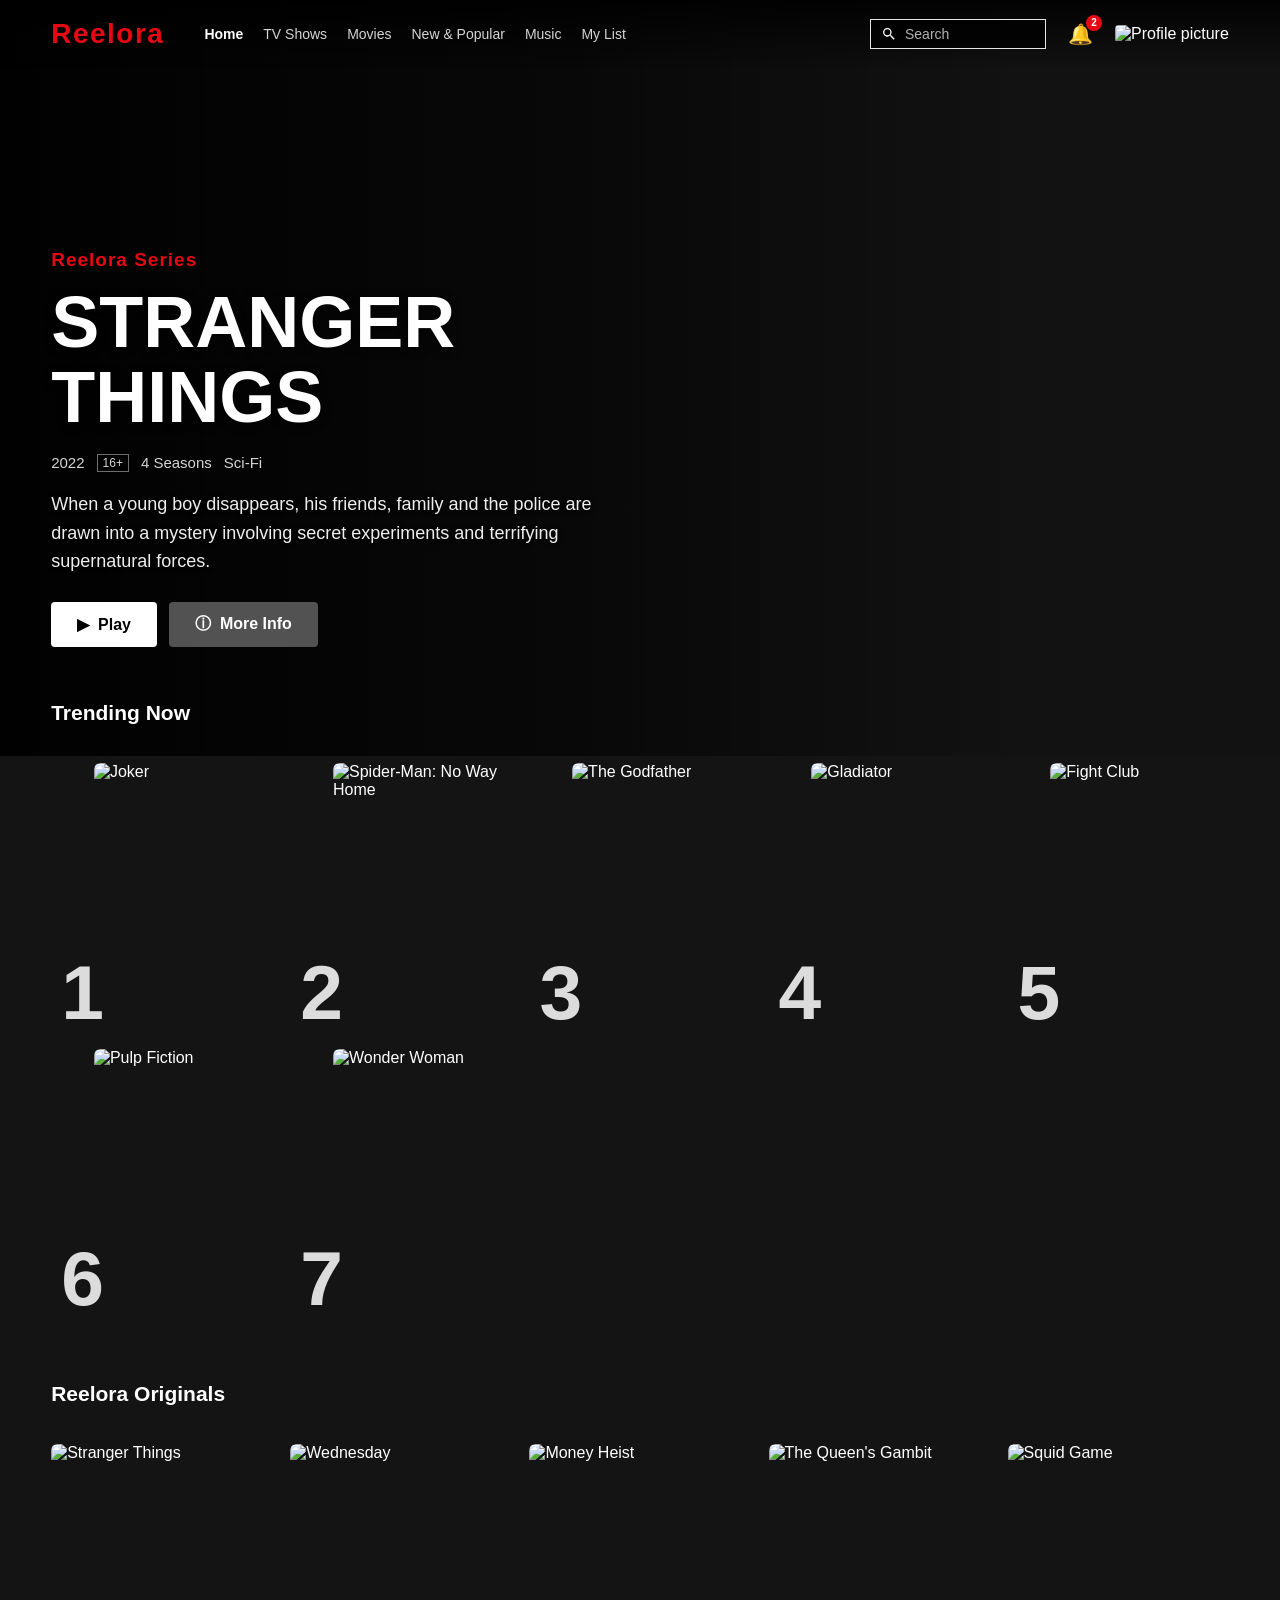
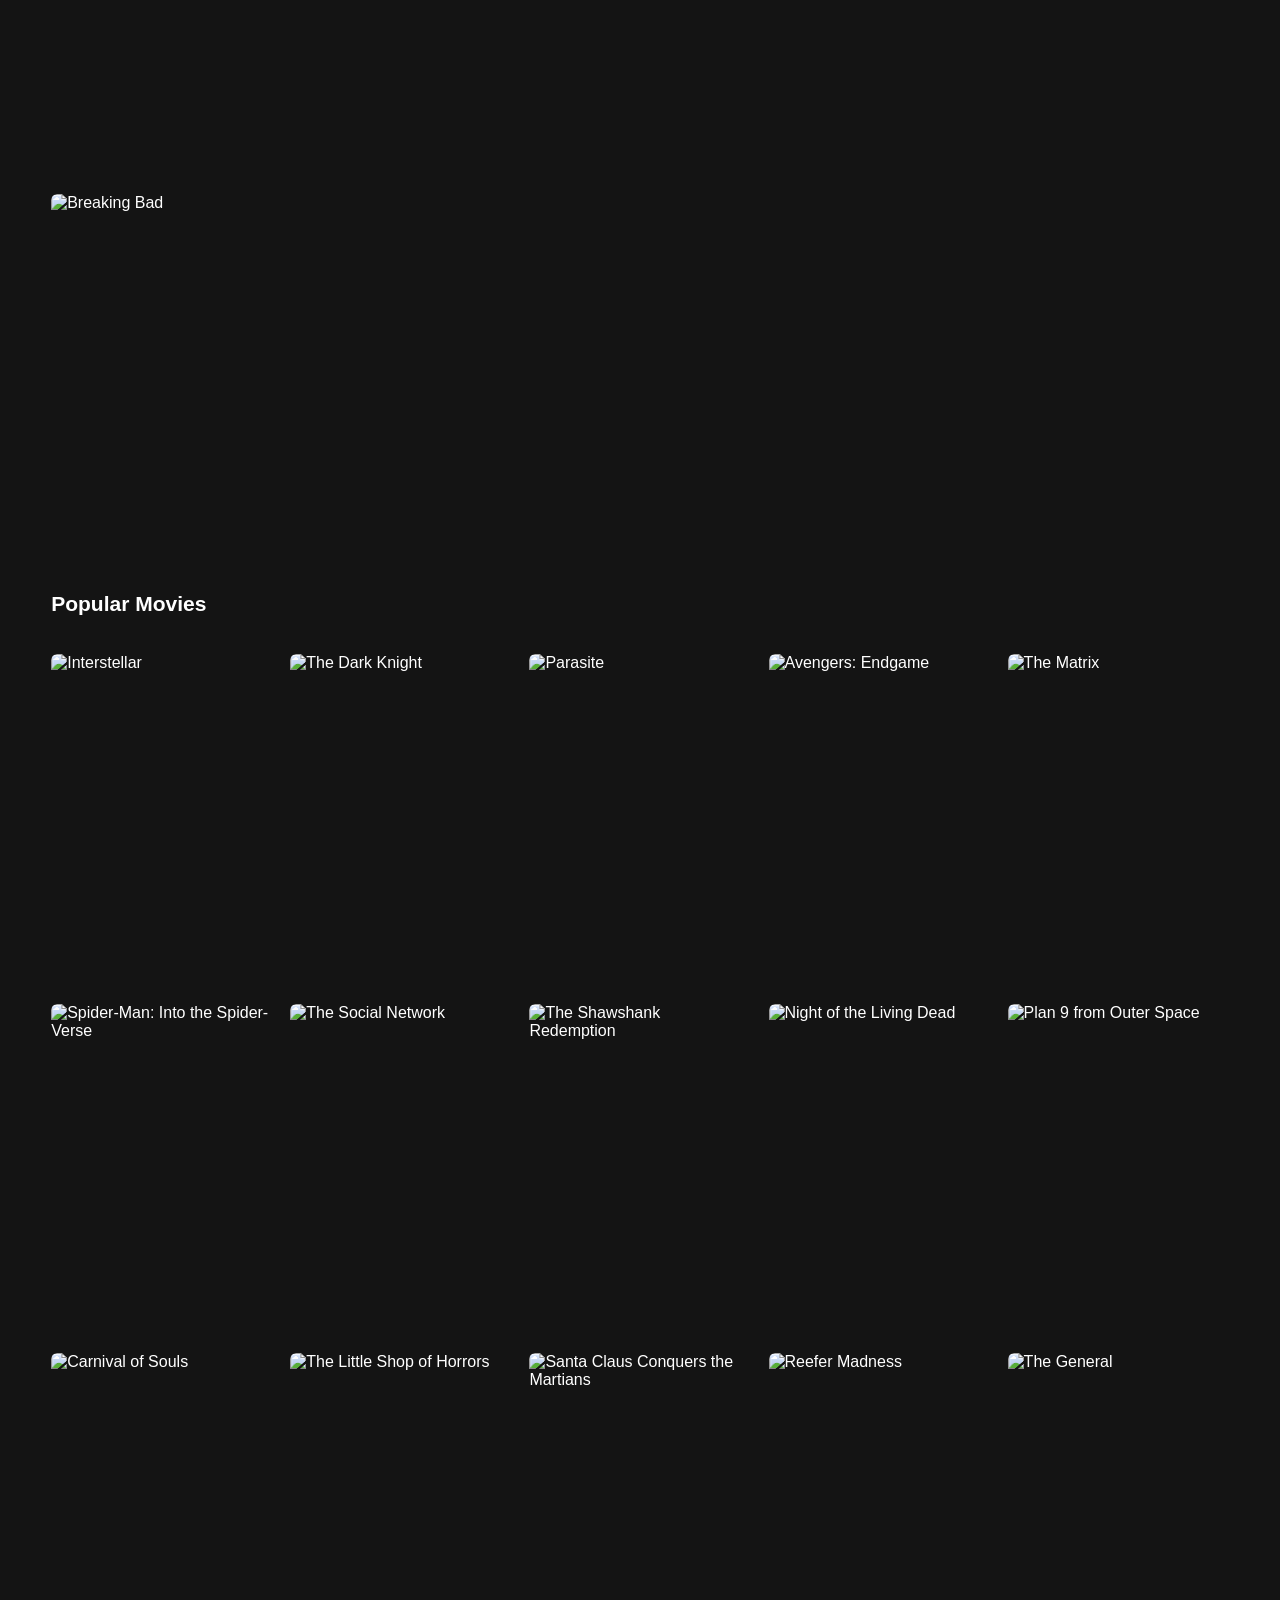
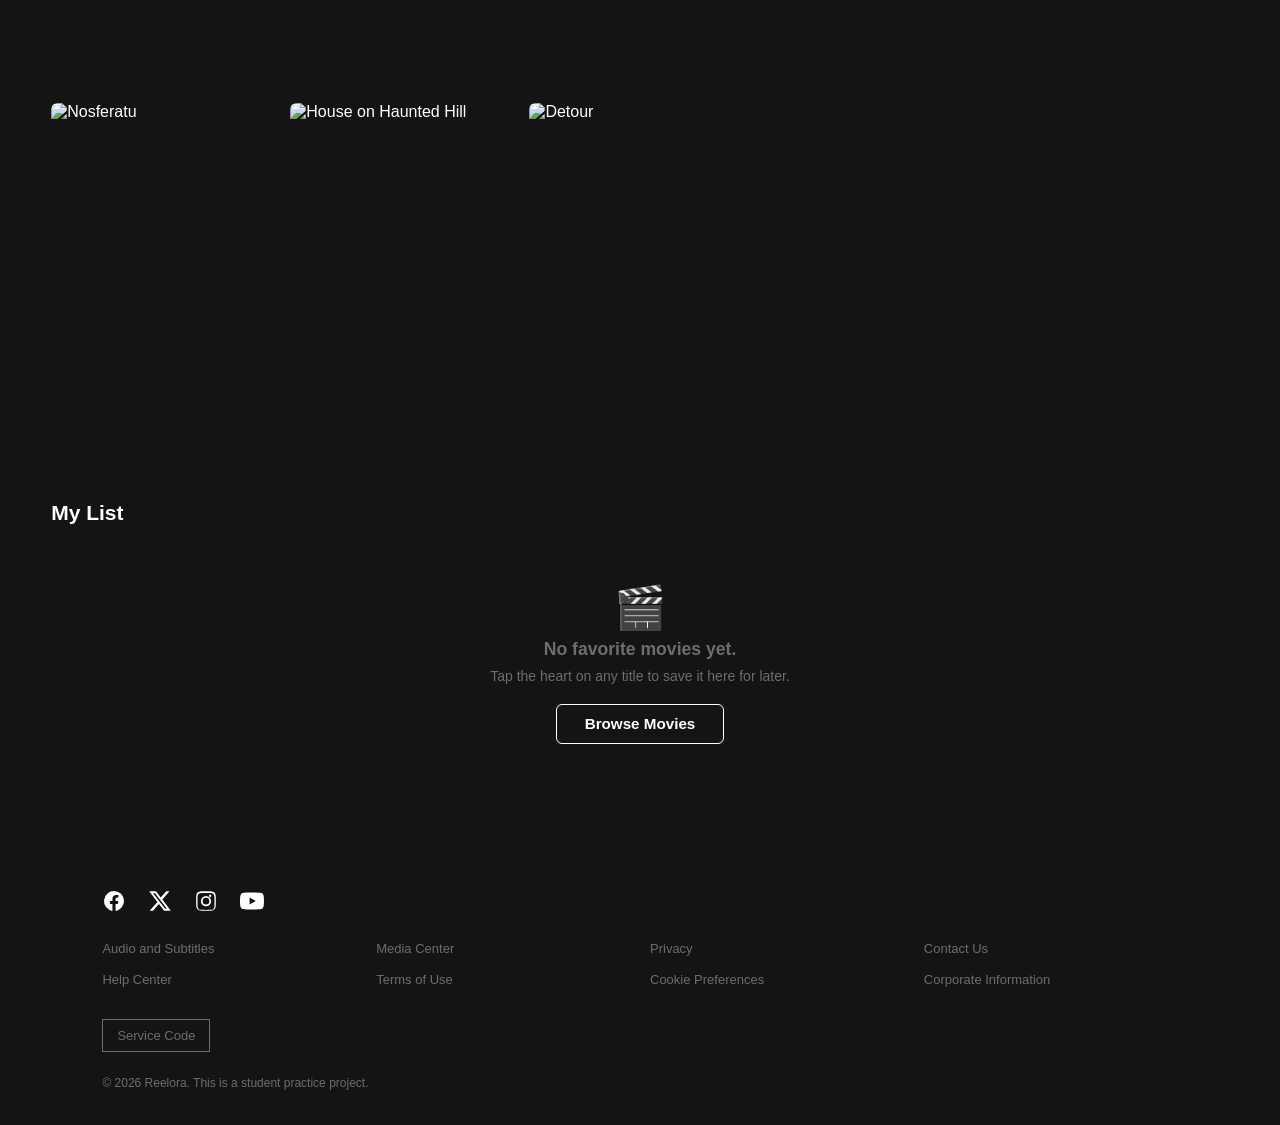
==== commit 4ab5e9c1: "Reelora" ====
--- a/index.html
+++ b/index.html
@@ -6,7 +6,7 @@
 
     <title>Reelora - Watch TV Shows Online</title>
 
-    <link rel="icon" href="data:image/svg+xml,<svg xmlns='http://www.w3.org/2000/svg' viewBox='0 0 64 64'><rect width='64' height='64' rx='8' fill='%23E50914'/><text x='32' y='46' font-family='Arial,Helvetica,sans-serif' font-size='42' font-weight='bold' fill='%23FFFFFF' text-anchor='middle'>C</text></svg>">
+    <link rel="icon" href="data:image/svg+xml,<svg xmlns='http://www.w3.org/2000/svg' viewBox='0 0 64 64'><rect width='64' height='64' rx='8' fill='%23E50914'/><text x='32' y='46' font-family='Arial,Helvetica,sans-serif' font-size='42' font-weight='bold' fill='%23FFFFFF' text-anchor='middle'>R</text></svg>">
     <link rel="stylesheet" href="assets/css/style.css">
 </head>
 <body>
@@ -32,7 +32,7 @@
         <div class="nav-right">
 
             <div class="search-box">
-                <span>&#x2315;</span>
+                <span><svg viewBox="0 0 24 24" aria-hidden="true" focusable="false"><path d="M15.5 14h-.79l-.28-.27a6.5 6.5 0 1 0-.7.7l.27.28v.79l5 4.99L20.49 19l-4.99-5zM9.5 14A4.5 4.5 0 1 1 14 9.5 4.5 4.5 0 0 1 9.5 14z"/></svg></span>
                 <input type="text" placeholder="Search">
             </div>
 
@@ -64,7 +64,7 @@
 
         <div class="hero-content">
 
-            <p class="badge">REELORA SERIES</p>
+            <p class="badge">Reelora Series</p>
 
             <h1>STRANGER THINGS</h1>
 
@@ -557,7 +557,9 @@
             <div class="movie-row" id="my-list-row" hidden></div>
 
             <div class="my-list-empty" id="my-list-empty" hidden>
+                <span class="search-empty-icon">&#x1F3AC;</span>
                 <p class="search-status">No favorite movies yet.</p>
+                <p id="my-list-empty-hint">Tap the heart on any title to save it here for later.</p>
                 <a class="btn-browse" href="#">Browse Movies</a>
             </div>
         </section>
@@ -661,12 +663,12 @@
                 <video id="player-video" class="player-video" playsinline></video>
 
                 <div class="player-controls" id="player-controls">
-                    <button id="ctrl-play" class="player-btn" aria-label="Play or pause">&#x23F8;</button>
+                    <button id="ctrl-play" class="player-btn" aria-label="Play or pause"><svg viewBox="0 0 24 24" aria-hidden="true" focusable="false"><path d="M6 5h4v14H6zM14 5h4v14h-4z"/></svg></button>
                     <span id="ctrl-time" class="player-time">0:00</span>
                     <input id="ctrl-seek" class="player-seek" type="range" value="0" min="0" max="100" step="0.1" aria-label="Seek">
                     <input id="ctrl-vol" class="player-vol" type="range" value="1" min="0" max="1" step="0.05" aria-label="Volume">
-                    <button id="ctrl-mute" class="player-btn" aria-label="Mute">&#x1F50A;</button>
-                    <button id="ctrl-full" class="player-btn" aria-label="Fullscreen">&#x26F6;</button>
+                    <button id="ctrl-mute" class="player-btn" aria-label="Mute"><svg viewBox="0 0 24 24" aria-hidden="true" focusable="false"><path d="M3 9v6h4l5 5V4L7 9H3zM13.5 12a4.5 4.5 0 0 0-2.5-4.03v8.05A4.5 4.5 0 0 0 13.5 12zM14 3.23v2.06a7 7 0 0 1 0 13.42v2.06a9 9 0 0 0 0-17.54z"/></svg></button>
+                    <button id="ctrl-full" class="player-btn" aria-label="Fullscreen"><svg viewBox="0 0 24 24" aria-hidden="true" focusable="false"><path d="M7 14H5v5h5v-2H7v-3zM5 10h2V7h3V5H5v5zM17 17h-3v2h5v-5h-2v3zM14 5v2h3v3h2V5h-5z"/></svg></button>
                 </div>
 
                 <div class="player-unavailable" id="player-unavailable" hidden>
--- a/assets/css/style.css
+++ b/assets/css/style.css
@@ -141,6 +141,13 @@
     margin-right: 8px;
 }
 
+.search-box span svg {
+    display: block;
+    width: 16px;
+    height: 16px;
+    fill: currentColor;
+}
+
 .search-box input {
     width: 130px;
     border: none;
@@ -170,6 +177,13 @@
     padding: 0;
     font-size: 1.1rem;
     font-weight: 600;
+}
+
+#my-list-empty-hint,
+#search-empty-hint {
+    color: var(--muted);
+    font-size: 14px;
+    margin-top: 8px;
 }
 
 .btn-browse {
@@ -1276,6 +1290,17 @@
     line-height: 1;
     padding: 6px;
     cursor: pointer;
+
+    display: inline-flex;
+    align-items: center;
+    justify-content: center;
+}
+
+.player-btn svg {
+    width: 20px;
+    height: 20px;
+    fill: currentColor;
+    pointer-events: none;
 }
 
 .player-time {
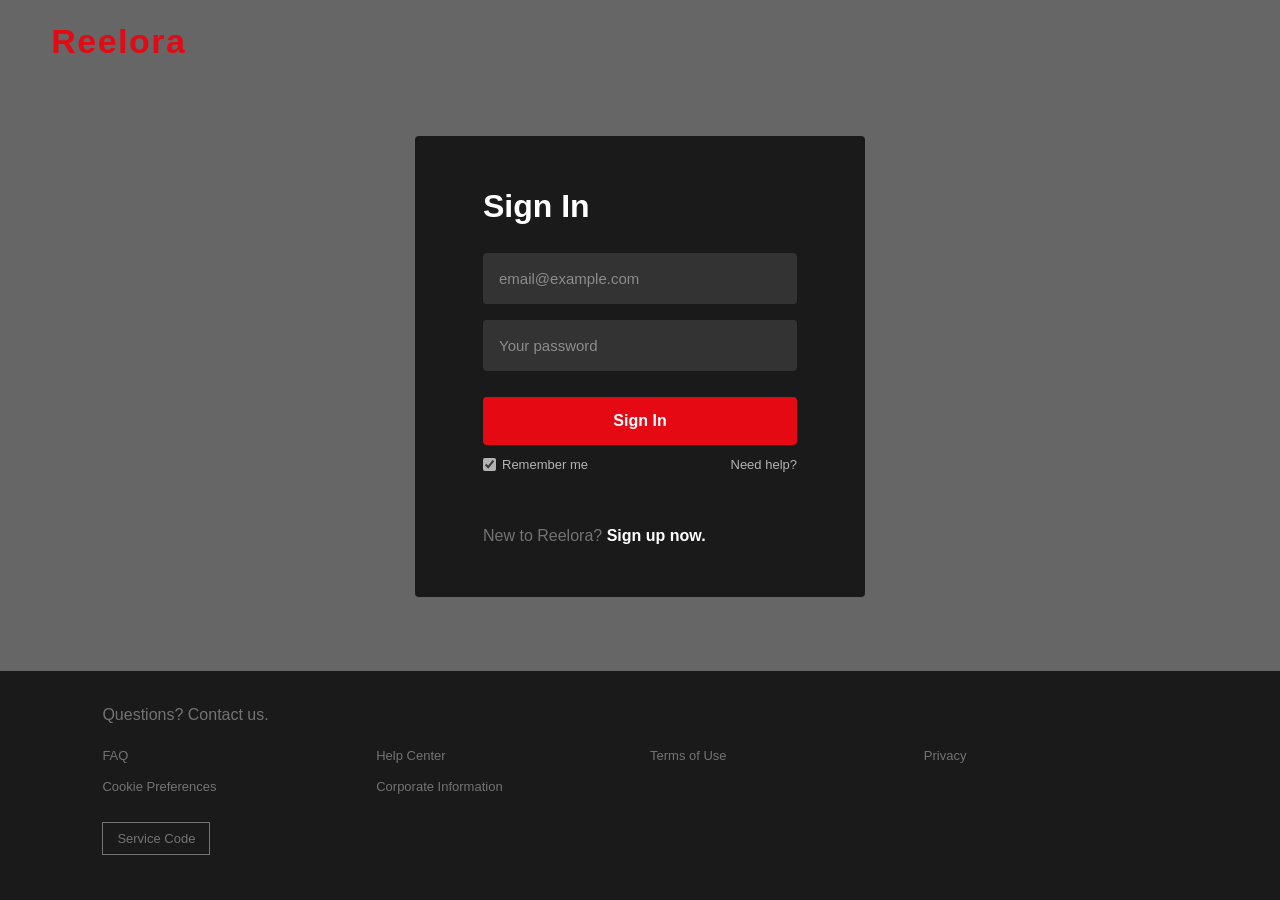
==== commit 8e664eef: "Reelora" ====
--- a/index.html
+++ b/index.html
@@ -25,8 +25,8 @@
             <a href="#tv-shows">TV Shows</a>
             <a href="#movies">Movies</a>
             <a href="#popular">New &amp; Popular</a>
-            <a href="music.html">Music</a>
-            <a href="favorites.html">My List</a>
+            <a href="pages/music.html">Music</a>
+            <a href="pages/favorites.html">My List</a>
         </nav>
 
         <div class="nav-right">
@@ -36,7 +36,7 @@
                 <input type="text" placeholder="Search">
             </div>
 
-            <a href="notifications.html" class="icon-btn" id="bell" aria-label="Notifications" title="Notifications">&#x1F514;<span class="notif-dot" hidden></span></a>
+            <a href="pages/notifications.html" class="icon-btn" id="bell" aria-label="Notifications" title="Notifications">&#x1F514;<span class="notif-dot" hidden></span></a>
 
             <div class="profile">
                 <img src="https://i.pravatar.cc/56?img=12" alt="Profile picture">
@@ -44,10 +44,10 @@
                 <div class="profile-menu">
                     <div class="profile-name"></div>
 
-                    <a href="profiles.html">Manage Profiles</a>
-                    <a href="account.html">Account</a>
+                    <a href="pages/profiles.html">Manage Profiles</a>
+                    <a href="pages/account.html">Account</a>
                     <a href="#">Help Center</a>
-                    <a href="profiles.html?signout=1">Sign Out</a>
+                    <a href="pages/profiles.html?signout=1">Sign Out</a>
                 </div>
             </div>
 
@@ -719,6 +719,7 @@
     <script src="assets/js/config.local.js"></script>
     <script src="assets/js/config.js"></script>
     <script src="assets/js/branding.js"></script>
+    <script src="assets/js/auth.js"></script>
     <script src="assets/js/api.js"></script>
     <script src="assets/js/archive.js"></script>
     <script src="assets/js/movies.js"></script>
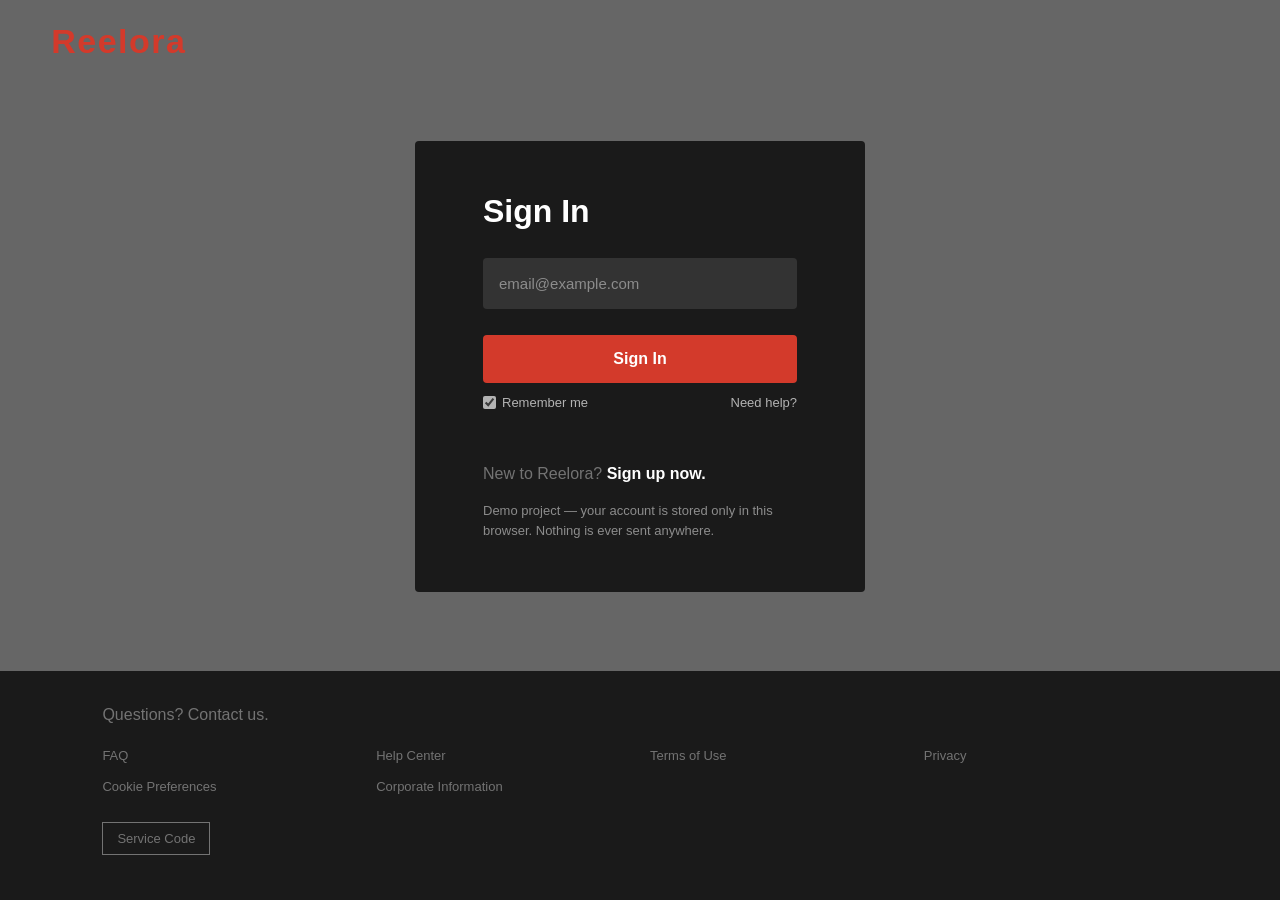
==== commit 67f077b7: "Reelora" ====
--- a/index.html
+++ b/index.html
@@ -3,10 +3,19 @@
 <head>
     <meta charset="UTF-8">
     <meta name="viewport" content="width=device-width, initial-scale=1.0">
-
-    <title>Reelora - Watch TV Shows Online</title>
-
-    <link rel="icon" href="data:image/svg+xml,<svg xmlns='http://www.w3.org/2000/svg' viewBox='0 0 64 64'><rect width='64' height='64' rx='8' fill='%23E50914'/><text x='32' y='46' font-family='Arial,Helvetica,sans-serif' font-size='42' font-weight='bold' fill='%23FFFFFF' text-anchor='middle'>R</text></svg>">
+    <script>
+        try {
+            if (localStorage.getItem("cinemoraSignedIn") !== "1") {
+                location.replace("pages/Login.html");
+            }
+        } catch (e) {
+            location.replace("pages/Login.html");
+        }
+    </script>
+
+    <title>Reelora - Stream TV, Movies and Music</title>
+
+    <link rel="icon" href="data:image/svg+xml,<svg xmlns='http://www.w3.org/2000/svg' viewBox='0 0 64 64'><rect width='64' height='64' rx='8' fill='%23D33A2B'/><text x='32' y='46' font-family='Arial,Helvetica,sans-serif' font-size='42' font-weight='bold' fill='%23FFFFFF' text-anchor='middle'>R</text></svg>">
     <link rel="stylesheet" href="assets/css/style.css">
 </head>
 <body>
--- a/assets/css/style.css
+++ b/assets/css/style.css
@@ -4,8 +4,8 @@
     --bg: #141414;
     --bg-soft: #181818;
     --bg-hover: #1f1f1f;
-    --red: #e50914;
-    --red-dark: #b20710;
+    --red: #d33a2b;
+    --red-dark: #a92d20;
     --text: #ffffff;
     --text-soft: #d5d5d5;
     --muted: #6d6d6e;
@@ -76,7 +76,7 @@
     font-weight: 800;
     line-height: 1;
     letter-spacing: 1.5px;
-    color: #e50914;
+    color: #d33a2b;
     display: block;
     white-space: nowrap;
 }
@@ -639,13 +639,13 @@
 
 /* Favorite heart state */
 .mini-plus.favorited {
-    color: #e50914;
-    border-color: #e50914;
+    color: #d33a2b;
+    border-color: #d33a2b;
 }
 
 .mini-plus.favorited:hover {
     background: rgba(20, 20, 20, 1);
-    border-color: #e50914;
+    border-color: #d33a2b;
 }
 
 .card-overlay h4 {
@@ -831,7 +831,7 @@
 }
 
 .modal-close:hover {
-    background-color: #e50914;
+    background-color: #d33a2b;
 }
 
 .modal-hero {
@@ -951,7 +951,7 @@
 }
 
 .modal-meta .rating-chip {
-    color: #e50914;
+    color: #d33a2b;
     font-weight: 700;
 }
 
@@ -1007,7 +1007,7 @@
     margin: 0 auto 18px;
 
     border: 4px solid rgba(255, 255, 255, 0.15);
-    border-top-color: #e50914;
+    border-top-color: #d33a2b;
     border-radius: 50%;
 
     animation: modal-spin 0.8s linear infinite;
@@ -1036,7 +1036,7 @@
 
     padding: 10px 26px;
 
-    background-color: #e50914;
+    background-color: #d33a2b;
     color: #ffffff;
 
     font-size: 15px;
@@ -1109,7 +1109,7 @@
     width: 64px;
     height: 64px;
     border-radius: 50%;
-    background-color: #e50914;
+    background-color: #d33a2b;
     color: #fff;
     font-size: 24px;
     line-height: 64px;
@@ -1162,7 +1162,7 @@
     padding: 12px 22px;
     border: none;
     border-radius: 4px;
-    background-color: #e50914;
+    background-color: #d33a2b;
     color: #ffffff;
     font-size: 15px;
     font-weight: 700;
@@ -1237,7 +1237,7 @@
 
 .player-back:hover,
 .player-close:hover {
-    background-color: #e50914;
+    background-color: #d33a2b;
 }
 
 .player-title {
@@ -1312,14 +1312,14 @@
 
 .player-seek {
     flex: 1;
-    accent-color: #e50914;
+    accent-color: #d33a2b;
     height: 4px;
     cursor: pointer;
 }
 
 .player-vol {
     width: 90px;
-    accent-color: #e50914;
+    accent-color: #d33a2b;
     height: 4px;
     cursor: pointer;
 }
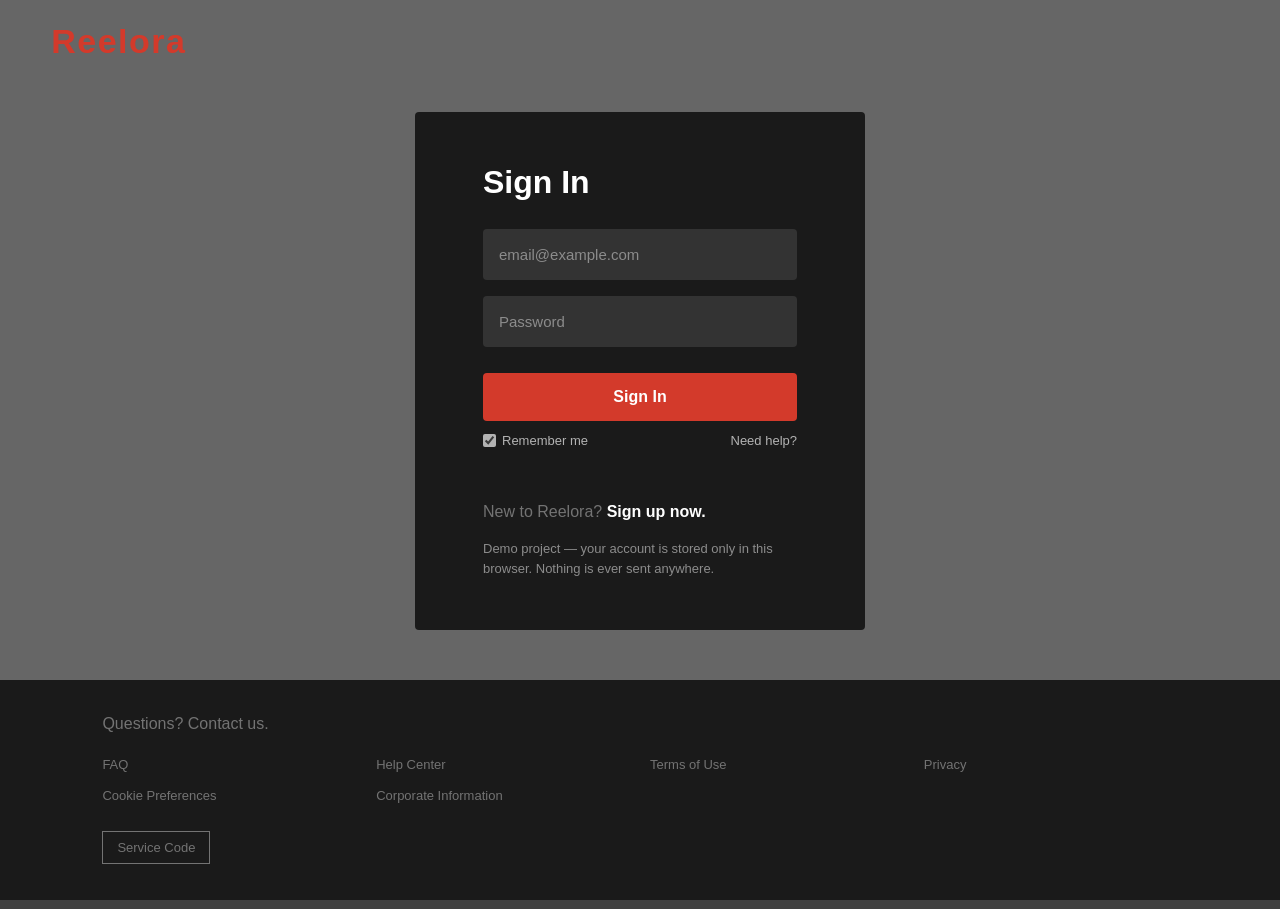
==== commit 21cb2ab4: "Reelora" ====
--- a/index.html
+++ b/index.html
@@ -13,6 +13,7 @@
         }
     </script>
 
+
     <title>Reelora - Stream TV, Movies and Music</title>
 
     <link rel="icon" href="data:image/svg+xml,<svg xmlns='http://www.w3.org/2000/svg' viewBox='0 0 64 64'><rect width='64' height='64' rx='8' fill='%23D33A2B'/><text x='32' y='46' font-family='Arial,Helvetica,sans-serif' font-size='42' font-weight='bold' fill='%23FFFFFF' text-anchor='middle'>R</text></svg>">
@@ -691,6 +692,14 @@
 
     <!-- FOOTER -->
     <footer class="footer">
+
+        <nav class="footer-nav">
+            <a href="index.html">Home</a>
+            <a href="index.html#tv-shows">TV Shows</a>
+            <a href="index.html#movies">Movies</a>
+            <a href="pages/music.html">Music</a>
+            <a href="pages/favorites.html">My List</a>
+        </nav>
 
         <div class="social-icons">
             <a href="#" aria-label="Facebook">
--- a/assets/css/style.css
+++ b/assets/css/style.css
@@ -736,6 +736,59 @@
     text-decoration: underline;
 }
 
+.footer-nav {
+    display: grid;
+    grid-template-columns: repeat(2, 1fr);
+    gap: 14px 24px;
+    max-width: 560px;
+    margin: 0 0 30px;
+}
+
+.footer-nav a {
+    font-size: 14px;
+    font-weight: 600;
+}
+
+.footer-nav a:hover {
+    color: var(--accent);
+}
+
+/* Back-to-top button */
+#scroll-top {
+    position: fixed;
+    right: 24px;
+    bottom: 24px;
+    z-index: 60;
+
+    display: inline-block;
+    padding: 12px 16px;
+
+    border: 1px solid rgba(255, 255, 255, 0.35);
+    border-radius: 999px;
+
+    background: var(--accent);
+    color: #ffffff;
+
+    font-size: 14px;
+    font-weight: 700;
+
+    opacity: 0;
+    visibility: hidden;
+    transform: translateY(12px);
+    transition: opacity 0.25s ease, transform 0.25s ease,
+        visibility 0.25s ease, background 0.2s ease;
+}
+
+#scroll-top.show {
+    opacity: 1;
+    visibility: visible;
+    transform: none;
+}
+
+#scroll-top:hover {
+    background: var(--accent-dark);
+}
+
 .service-code {
     margin-top: 32px;
 
@@ -758,6 +811,58 @@
 .copyright {
     margin-top: 24px;
     font-size: 12px;
+}
+
+.footer-nav {
+    display: flex;
+    flex-wrap: wrap;
+    gap: 10px 26px;
+    margin-bottom: 26px;
+}
+
+.footer-nav a {
+    color: var(--text);
+    font-size: 14px;
+    font-weight: 600;
+}
+
+.footer-nav a:hover {
+    color: var(--red);
+}
+
+#scroll-top {
+    position: fixed;
+    right: 26px;
+    bottom: 26px;
+    z-index: 60;
+
+    border: 1px solid rgba(255, 255, 255, 0.25);
+    border-radius: 999px;
+
+    padding: 10px 18px;
+
+    background: rgba(20, 20, 20, 0.9);
+    color: var(--text);
+
+    font-size: 13px;
+    font-weight: 600;
+    cursor: pointer;
+
+    opacity: 0;
+    visibility: hidden;
+    transform: translateY(8px);
+    transition: opacity 0.25s ease, transform 0.25s ease,
+        visibility 0.25s ease, border-color 0.2s ease;
+}
+
+#scroll-top.show {
+    opacity: 1;
+    visibility: visible;
+    transform: none;
+}
+
+#scroll-top:hover {
+    border-color: var(--red);
 }
 
 
